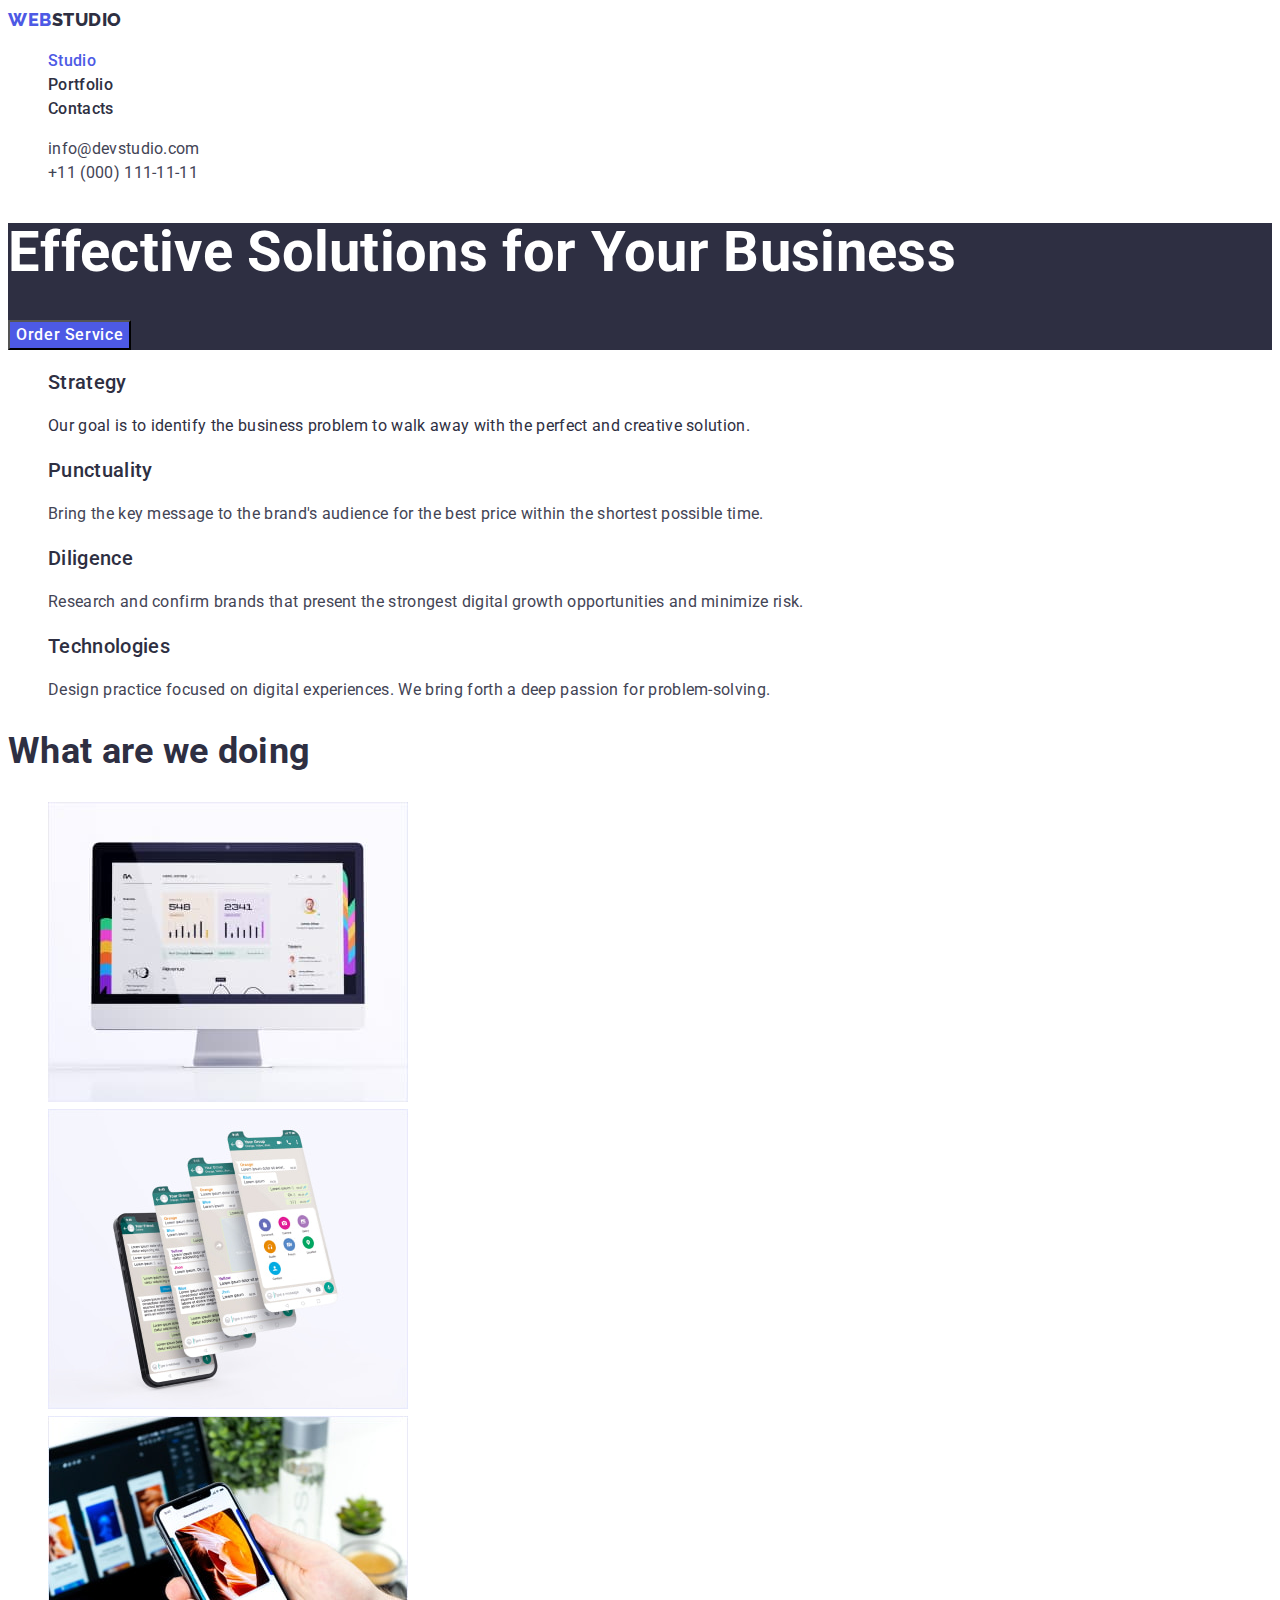
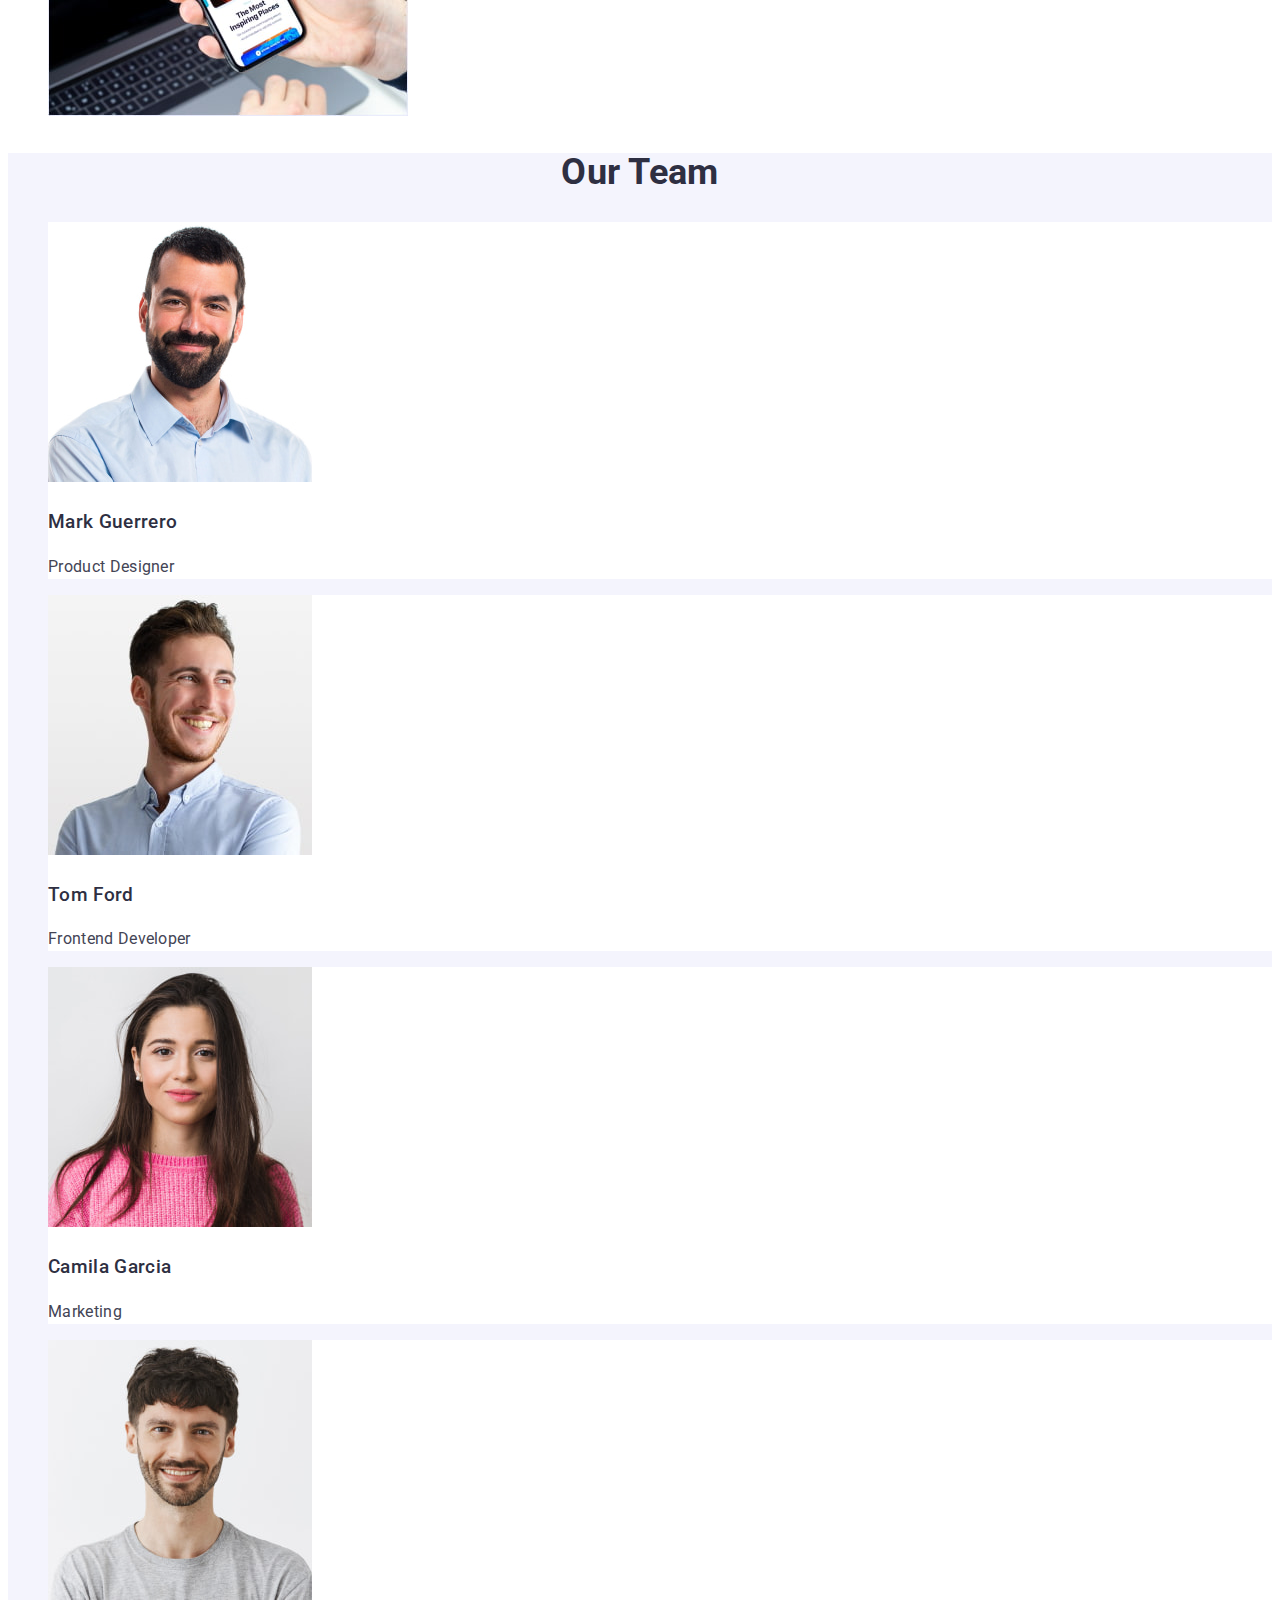
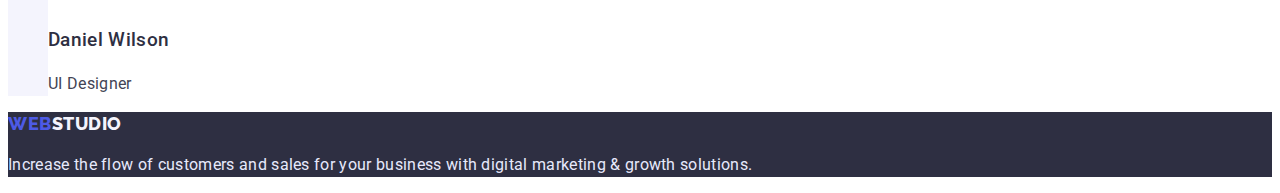
==== index.html @ 9ce81881 "add" ====
<!DOCTYPE html>
<html lang="en">
<head>
    <meta charset="UTF-8">
    <meta http-equiv="X-UA-Compatible" content="IE=edge">
    <meta name="viewport" content="width=device-width, initial-scale=1.0">
    <title>WebStudio</title>

    <link rel="preconnect" href="https://fonts.googleapis.com">
    <link rel="preconnect" href="https://fonts.gstatic.com" crossorigin>
    <link href="https://fonts.googleapis.com/css2?family=Raleway:wght@800&family=Roboto:wght@400;500;700;900&display=swap" rel="stylesheet">
    
    <!--Styles-->
    <link rel="stylesheet" href="./css/styles.css">

</head>
<body>
    <header>
        <nav>
            <a href="./index.html" class="logo_first">Web<span class="logo_second">Studio</span></a>

            <ul class="site-nav list">
                <li><a href="" class="link current">Studio</a></li>
                <li><a href="./portfolio.html" class="link">Portfolio</a></li>
                <li><a href="" class="link">Contacts</a></li>
            </ul>
        </nav>
        <address>
            <ul class="addres-contact list">
            <li><a href="mailto:info@devstudio.com" class="link current">info@devstudio.com</a></li>
            <li><a href="tel:+110001111111" class="link current">+11 (000) 111-11-11</a></li>
        </ul>        
        </address>
    </header>


    <main>
        <section class="fon-hero-title">
        <h1 class="hero-title">Effective Solutions for Your Business</h1>
        <button class="button-main">Order Service</button>
        </section>

        <section >
              
            <ul>
                <li>
                    <h3 class="section-title">Strategy</h3>
                    <p>Our goal is to identify the business problem to walk away with the perfect and creative solution. </p>
                </li>
                <li>
                    <h3 class="section-title">Punctuality</h3>
                    <p class="section-description">Bring the key message to the brand's audience for the best price within the shortest possible time.</p>
                </li>
                <li>
                    <h3 class="section-title">Diligence</h3>
                    <p class="section-description">Research and confirm brands that present the strongest digital growth opportunities and minimize risk.</p>
                </li>
                <li>
                    <h3 class="section-title">Technologies</h3>
                    <p class="section-description">Design practice focused on digital experiences. We bring forth a deep passion for problem-solving.</p>
                </li>
            </ul>
        </section>

            <section>
                <h2 class="doing">What are we doing</h2>
                    <ul>
                        <li><img src="./images/img_1.jpg" alt="img1" width="360"></li>
                        <li><img src="./images/img_2.jpg" alt="img2" width="360"></li>
                        <li><img src="./images/img_3.jpg" alt="img3" width="360"></li>
                    </ul>
                
            </section>
            
            <section class="teams-fon">
                <h2 class="teams">Our Team</h2>
                <ul>
                    <li class="worker-fon"><img src="./images/team_card_1.jpg" alt="Team Card 1" width="264" height="260">
                        <h3 class="worker">Mark Guerrero</h3>
                        <p class="team-job">Product Designer</p>

                    </li >
                    <li class="worker-fon"><img src="./images/team_card_2.jpg" alt="Team Card 2" width="264" height="260">
                        <h3 class="worker">Tom Ford</h3>
                        <p class="team-job">Frontend Developer</p>
                    </li>
                    <li class="worker-fon">
                        <img src="./images/team_card_3.jpg" alt="Team Card 3" width="264" height="260">
                        <h3 class="worker">Camila Garcia</h3>
                        <p class="team-job">Marketing</p>
                    </li>
                    <li class="worker-fon">
                        <img src="./images/team_card_4.jpg" alt="Team Card 4" width="264" height="260">
                        <h3 class="worker">Daniel Wilson</h3>
                        <p class="team-job">UI Designer</p>
                    </li>
                </ul>
            </section>

            </main>
            
    <footer class="footer">
        <a href="./index.html" class="logo_first">Web<span class="logo_second_footer">Studio</span></a>
        <p class="footer">Increase the flow of customers and sales for your business with digital marketing & growth solutions.</p>
    </footer>   
</body>
</html>
---- css/styles.css ----
:root {
    --text: #434455;
    --dark: #2e2f42;
    --second-text-color: #fff;
    --primary-brand: #4d5ae5;
    --light: #f4f4fd;
    --pressed-state: #404bbf;
    --button-noactive: #f4f4fd;
    --accent: #e7e9fc;
    --success: #31d0aa;
    --subtle-text: #8e8f99;
    --modal-overlay: #2e2f4266;
    --hero-background: #2e2f42b2;

}

body {
    font-family: Roboto, sans-serif;
    color: var(--dark);
    background-color: var(--second-text-color);
    font-size: 16px;
    line-height: 1.5;
    letter-spacing: 0.02em;
    text-decoration: none;
}

ul {
    list-style: none;
}

/*logo*/


.logo_first {
    font-family: Raleway, sans-serif;
    color: var(--primary-brand);
    font-weight: 800;
    font-size: 18px;
    line-height: 1.33;
    text-decoration: none;
    text-transform: uppercase;
    letter-spacing: 0.03em;
}

.logo_second {
    color: var(--dark);
 }

 
.site-nav .link {
    color: var(--dark);
    font-weight: 500;
    text-decoration: none;
    
}
.site-nav .link:hover,
.site-nav .link:focus {
    color: var(--pressed-state);
    
}

.site-nav .link.current {
    color: var(--primary-brand);
    text-decoration: none;
}

.addres-contact .link  {
    color: var(--text);
    text-decoration: none;
    font-style: normal;
}

.addres-contact .link:hover,
.addres-contact .link:focus {
    color: var(--pressed-state);
}

.fon-hero-title {
    background-color: var(--dark);
}

.hero-title {
    color: var(--second-text-color);
    font-weight: 700;
    font-size: 56px;
    line-height: 1.07;
}

.button-main {
    font-family: Roboto, sans-serif;
    background-color: var(--primary-brand);
    color: var(--second-text-color);
    font-weight: 500;
    font-size: 16px;
    line-height: 1.5; 
    text-align: center;
    cursor: pointer;
    letter-spacing: 0.04em;
}

.button-main:hover,
.button-main:focus {
    color: var(--second-text-color);
    background-color: var(--pressed-state);
}

.section-title {
    color: var(--dark);
    font-weight: 500;
    font-size: 20px;
    line-height: 1.2;
    }

.section-description {
    color: #434455;
    }


.doing {
    color: var(--dark);
    font-weight: 700;
    font-size: 36px;
    line-height: 1.11;
    }

 .teams-fon {
    background-color: var(--light);
 } 

.teams {
    color: var(--dark);
    font-weight: 700;
    font-size: 36px;
    line-height: 1.11;
    text-align: center;
    }

.worker-fon {
    font-size: 16px;
    line-height: 1.5;
    background-color: #fff;
}

.worker {
    color: var(--dark);
    font-weight: 500;

}
.team-job {
    color: var(--text);
}

.button-nav-port {
    font-family: Roboto, sans-serif;
    font-weight: 500;
    border-color: var(--accent);
    background-color: var(--button-noactive);
    color: var(--primary-brand);
    font-size: 16px;
    line-height: 1.5;
    cursor: pointer;
    letter-spacing: 0.04em;
}

.button-nav-port:hover,
.button-nav-port:focus  {
    color: var(--second-text-color);
    background-color: var(--pressed-state);
}

.fon-photo {
    background-color: var(--second-text-color);
    border-color: var(--accent);
}

.description {
    color: var(--text);
}

.footer {
    color: var(--accent);
    background-color: var(--dark);

} 
.logo_second_footer {
    font-weight: 800;
    color: var(--button-noactive);
}
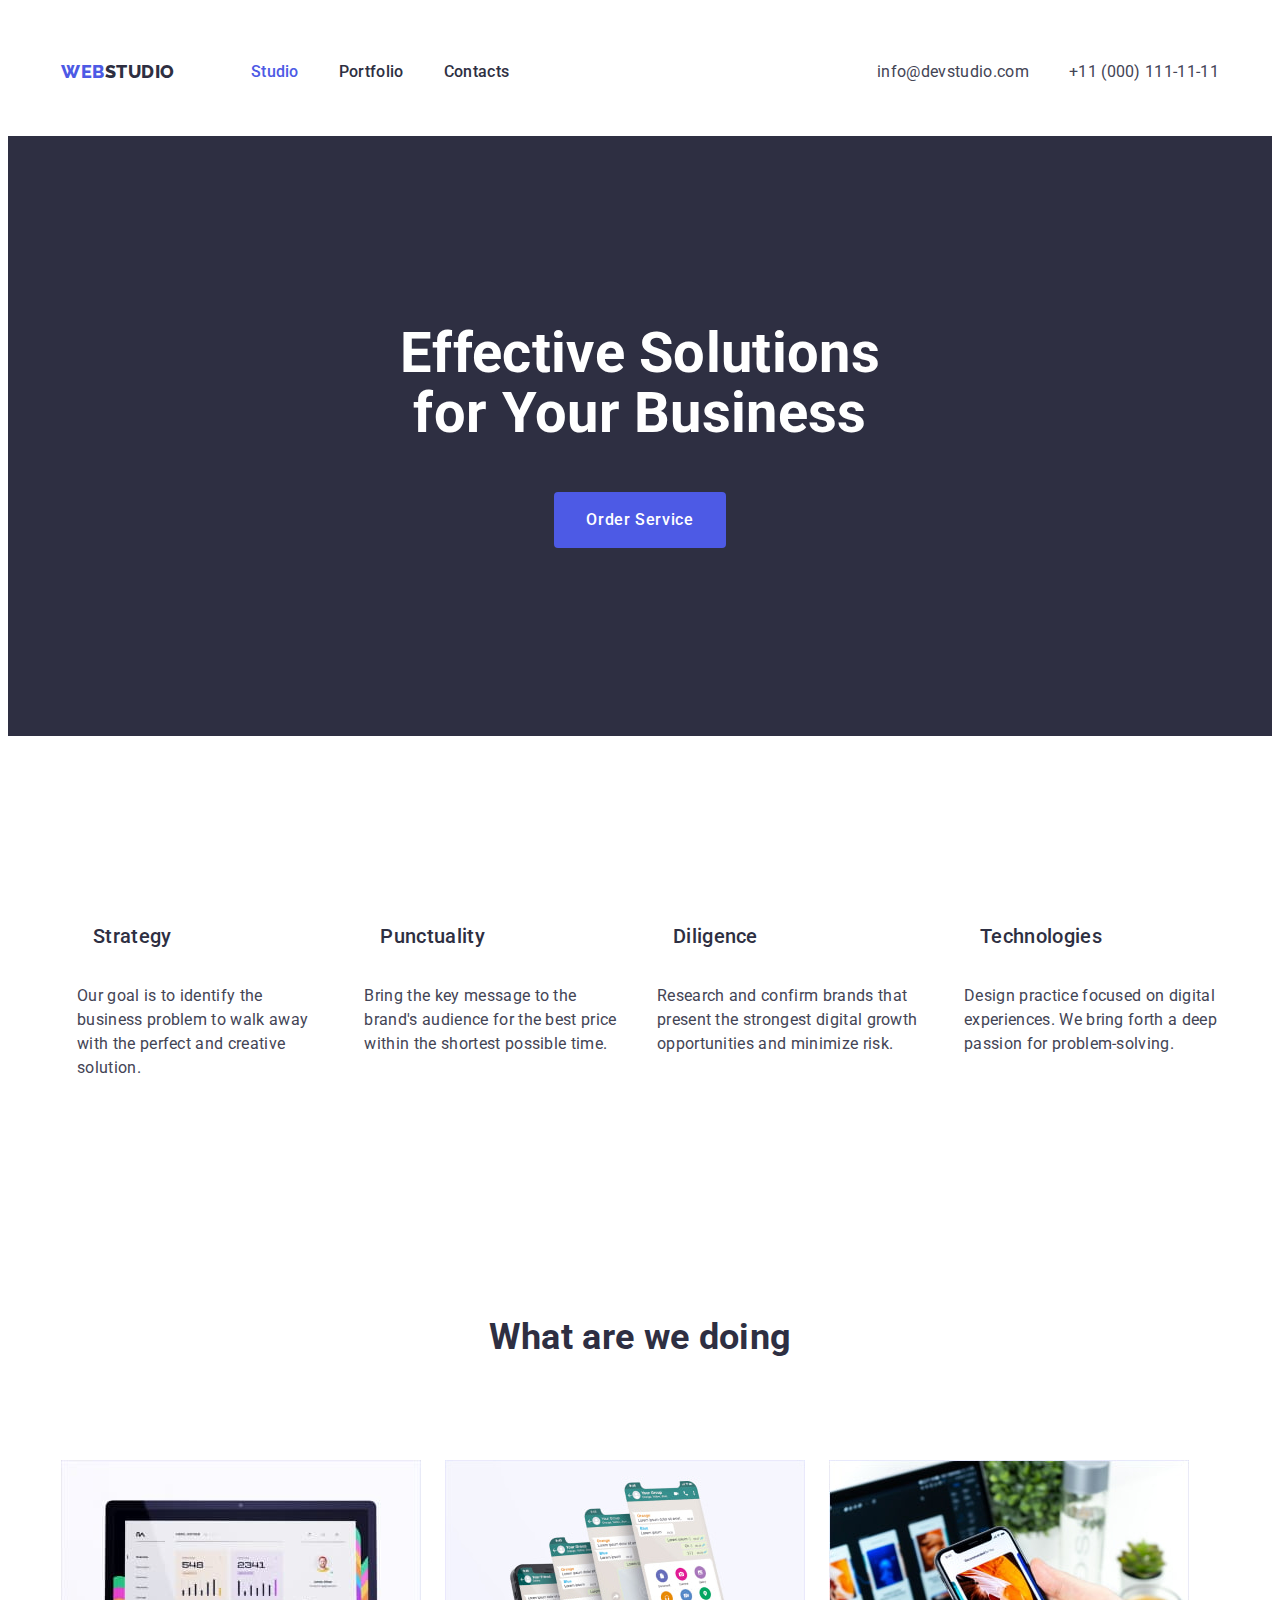
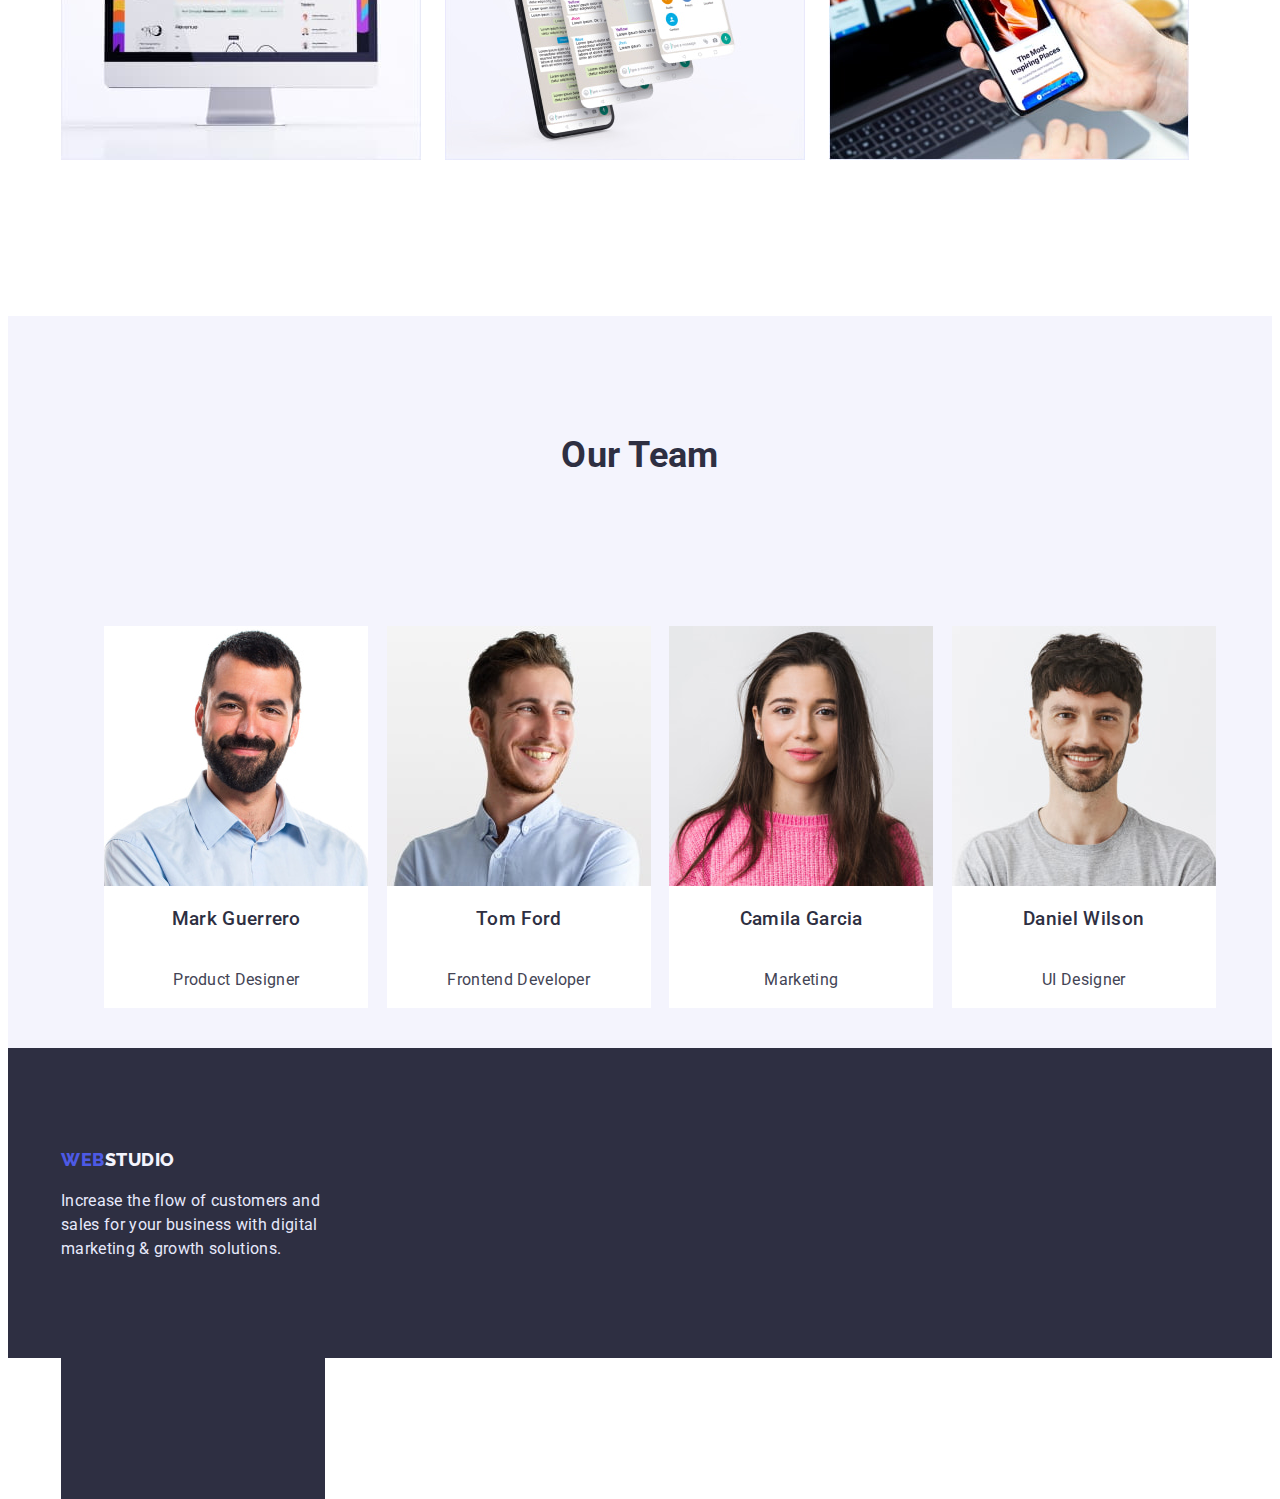
==== commit 42a77d3d: "add" ====
--- a/index.html
+++ b/index.html
@@ -9,6 +9,8 @@
     <link rel="preconnect" href="https://fonts.googleapis.com">
     <link rel="preconnect" href="https://fonts.gstatic.com" crossorigin>
     <link href="https://fonts.googleapis.com/css2?family=Raleway:wght@800&family=Roboto:wght@400;500;700;900&display=swap" rel="stylesheet">
+
+    <link rel="stylesheet" href="https://cdnjs.cloudflare.com/ajax/libs/modern-normalize/1.1.0/modern-normalize.min.css" integrity="sha512-wpPYUAdjBVSE4KJnH1VR1HeZfpl1ub8YT/NKx4PuQ5NmX2tKuGu6U/JRp5y+Y8XG2tV+wKQpNHVUX03MfMFn9Q==" crossorigin="anonymous" referrerpolicy="no-referrer"/>
     
     <!--Styles-->
     <link rel="stylesheet" href="./css/styles.css">
@@ -16,92 +18,139 @@
 </head>
 <body>
     <header>
-        <nav>
-            <a href="./index.html" class="logo_first">Web<span class="logo_second">Studio</span></a>
+        <div class="container">
+            <div class="header-container">
+                <nav class="header-nav">
+                    <a href="./index.html" class="logo_first">Web<span class="logo_second">Studio</span></a>
+        
+                    <ul class="site-nav list">
+                        <li><a href="" class="link current">Studio</a></li>
+                        <li><a href="./portfolio.html" class="link">Portfolio</a></li>
+                        <li><a href="" class="link">Contacts</a></li>
+                    </ul>
 
-            <ul class="site-nav list">
-                <li><a href="" class="link current">Studio</a></li>
-                <li><a href="./portfolio.html" class="link">Portfolio</a></li>
-                <li><a href="" class="link">Contacts</a></li>
-            </ul>
-        </nav>
-        <address>
-            <ul class="addres-contact list">
-            <li><a href="mailto:info@devstudio.com" class="link current">info@devstudio.com</a></li>
-            <li><a href="tel:+110001111111" class="link current">+11 (000) 111-11-11</a></li>
-        </ul>        
-        </address>
+                </nav>
+                <address class="address-nav">
+                    <ul class="addres-contact list">
+                    <li><a href="mailto:info@devstudio.com" class="link current">info@devstudio.com</a></li>
+                    <li><a href="tel:+110001111111" class="link current">+11 (000) 111-11-11</a></li>
+                </ul>        
+                </address>
+            </div>
+      
+        </div>
     </header>
 
 
     <main>
         <section class="fon-hero-title">
+            <div class="container">
         <h1 class="hero-title">Effective Solutions for Your Business</h1>
         <button class="button-main">Order Service</button>
         </section>
+    </div>
 
         <section >
-              
-            <ul>
-                <li>
+            <div class="container"> 
+            <ul class="title-description">
+                <li class="class-description">
+                    <div class="description">
                     <h3 class="section-title">Strategy</h3>
-                    <p>Our goal is to identify the business problem to walk away with the perfect and creative solution. </p>
+                    <p class="section-description">Our goal is to identify the business problem to walk away with the perfect and creative solution. </p>
+                    </div>
                 </li>
-                <li>
+                <li  class="class-description">
+                    <div class="description">
                     <h3 class="section-title">Punctuality</h3>
                     <p class="section-description">Bring the key message to the brand's audience for the best price within the shortest possible time.</p>
+                    </div>
                 </li>
-                <li>
+                <li  class="class-description">
+                    <div class="description">
                     <h3 class="section-title">Diligence</h3>
                     <p class="section-description">Research and confirm brands that present the strongest digital growth opportunities and minimize risk.</p>
+                    </div>
                 </li>
-                <li>
+                <li  class="class-description">
+                    <div class="description">
                     <h3 class="section-title">Technologies</h3>
                     <p class="section-description">Design practice focused on digital experiences. We bring forth a deep passion for problem-solving.</p>
+                </div>
                 </li>
             </ul>
+        </div> 
         </section>
 
             <section>
+                <div class="container">
                 <h2 class="doing">What are we doing</h2>
-                    <ul>
-                        <li><img src="./images/img_1.jpg" alt="img1" width="360"></li>
-                        <li><img src="./images/img_2.jpg" alt="img2" width="360"></li>
-                        <li><img src="./images/img_3.jpg" alt="img3" width="360"></li>
+                    <ul class="doing-section">
+                        <li class="doing-colm"><img src="./images/img_1.jpg" alt="img1" width="360"></li>
+                        <li class="doing-colm"><img src="./images/img_2.jpg" alt="img2" width="360"></li>
+                        <li class="doing-colm"><img src="./images/img_3.jpg" alt="img3" width="360"></li>
                     </ul>
-                
+                </div> 
+        
             </section>
             
+            
             <section class="teams-fon">
+                <div class="container">
+
                 <h2 class="teams">Our Team</h2>
-                <ul>
-                    <li class="worker-fon"><img src="./images/team_card_1.jpg" alt="Team Card 1" width="264" height="260">
+                <ul class="team-class">
+                    
+                    <li class="worker-fon">
+                        <div class="worker-team">
+                        <img src="./images/team_card_1.jpg" alt="Team Card 1" width="264" height="260">
+                       
                         <h3 class="worker">Mark Guerrero</h3>
                         <p class="team-job">Product Designer</p>
-
+                    </div>
                     </li >
-                    <li class="worker-fon"><img src="./images/team_card_2.jpg" alt="Team Card 2" width="264" height="260">
+               
+                   
+                    <li class="worker-fon">
+                        <div class="worker-team">
+                        <img src="./images/team_card_2.jpg" alt="Team Card 2" width="264" height="260">
+                      
                         <h3 class="worker">Tom Ford</h3>
                         <p class="team-job">Frontend Developer</p>
+                    </div>
                     </li>
+                
+                  
                     <li class="worker-fon">
+                        <div class="worker-team">
                         <img src="./images/team_card_3.jpg" alt="Team Card 3" width="264" height="260">
                         <h3 class="worker">Camila Garcia</h3>
                         <p class="team-job">Marketing</p>
+                    </div>
                     </li>
+                
+                  
                     <li class="worker-fon">
+                        <div class="worker-team">
                         <img src="./images/team_card_4.jpg" alt="Team Card 4" width="264" height="260">
                         <h3 class="worker">Daniel Wilson</h3>
                         <p class="team-job">UI Designer</p>
-                    </li>
+                    </div>
+                   </li>
+                </div>
                 </ul>
             </section>
+        </div>
 
             </main>
             
     <footer class="footer">
+        <div class="container">
+            <div class="footer-end">
         <a href="./index.html" class="logo_first">Web<span class="logo_second_footer">Studio</span></a>
         <p class="footer">Increase the flow of customers and sales for your business with digital marketing & growth solutions.</p>
-    </footer>   
+    </div>
+    </footer>  
+    </div>
+    </div> 
 </body>
 </html>
--- a/css/styles.css
+++ b/css/styles.css
@@ -22,14 +22,50 @@
     line-height: 1.5;
     letter-spacing: 0.02em;
     text-decoration: none;
+
+}
+
+.container {
+
+    width: 1158px;
+    padding-right: 12px;
+    padding-left: 12px;
+    margin-right: auto;
+    margin-left: auto;
+
+    
 }
 
 ul {
     list-style: none;
 }
 
+/*p, h1, h2, h3, h4, h5 {
+    margin-top: 0;
+}*/
+
 /*logo*/
 
+.header-container {
+
+    display: flex;
+    align-items: center;
+    gap: 40px;
+
+}
+
+.header-nav {
+    display: flex;
+    align-items: center;
+    flex-grow: 1;
+    gap: 76px;
+
+}
+
+.address-nav {
+    display: flex;
+    align-items: center; 
+}
 
 .logo_first {
     font-family: Raleway, sans-serif;
@@ -46,13 +82,18 @@
     color: var(--dark);
  }
 
- 
+.site-nav {
+    display: flex;
+    gap: 40px;
+    padding: 36px 0;
+} 
+
 .site-nav .link {
     color: var(--dark);
     font-weight: 500;
     text-decoration: none;
-    
-}
+}
+
 .site-nav .link:hover,
 .site-nav .link:focus {
     color: var(--pressed-state);
@@ -64,6 +105,11 @@
     text-decoration: none;
 }
 
+.addres-contact {
+    display: flex;
+    gap: 40px;
+}
+
 .addres-contact .link  {
     color: var(--text);
     text-decoration: none;
@@ -77,6 +123,9 @@
 
 .fon-hero-title {
     background-color: var(--dark);
+    padding-top: 188px;
+    padding-bottom: 188px;
+    text-align: center;
 }
 
 .hero-title {
@@ -84,6 +133,12 @@
     font-weight: 700;
     font-size: 56px;
     line-height: 1.07;
+    max-width: 496px;
+
+    /*margin-bottom: 48px;*/
+    margin: 0 auto 48px;
+    text-align: center;
+
 }
 
 .button-main {
@@ -93,9 +148,15 @@
     font-weight: 500;
     font-size: 16px;
     line-height: 1.5; 
+    border-radius: 4px;
+    border: 0px;
+    padding: 16px 32px;
+    margin-left: auto;
+    nav-right: aut;
     text-align: center;
     cursor: pointer;
     letter-spacing: 0.04em;
+
 }
 
 .button-main:hover,
@@ -109,11 +170,40 @@
     font-weight: 500;
     font-size: 20px;
     line-height: 1.2;
-    }
+    text-align: left;
+    padding-top: 32px;
+    padding-left: 16px;
+    padding-bottom: 8px;
+
+    }
+
+.title-description {
+    display: flex;
+    
+    /*align-items: center;*/
+    gap: 24px;
+    padding: 120px 0 120px 0;}
+
+/*.title-description:nth-child(4n) {
+margin-right: 0;
+}
+
+.title-description:nth-child(-n+4n) {
+    margin-bottom: 0;
+}*/
+    
+    
+    
 
 .section-description {
     color: #434455;
-    }
+    flex-wrap: wrap;
+    margin: 0 auto 48px;
+    padding: 8px 0;
+    }
+
+/*.section-description:ntn-child(3n) {
+    margin-botton: 0}*/
 
 
 .doing {
@@ -121,33 +211,86 @@
     font-weight: 700;
     font-size: 36px;
     line-height: 1.11;
-    }
-
+    text-align: center;
+    flex-wrap: wrap;
+    gap: 24px;
+
+    }
+
+    .doing-section {
+        flex-basis: calc((100% - 48px) / 3);   
+        display: flex; 
+        gap: 24px;
+        padding: 72px 0 120px 0;
+    }
  .teams-fon {
     background-color: var(--light);
+    height: 732px;
+    padding-left: 12px;
+    padding-right: 12px;
+    margin-left: auto;
+    nav-right: auto
+    
+    
  } 
 
+ 
 .teams {
     color: var(--dark);
     font-weight: 700;
     font-size: 36px;
     line-height: 1.11;
-    text-align: center;
+    padding: 120px ;
+    text-align: center;
+    }
+
+    .team-class {
+        display: flex;
+        gap: 12px;
+       flex-wrap: wrap;
+       margin-left: auto;
+       margin-right: auto;
+    
     }
 
 .worker-fon {
     font-size: 16px;
     line-height: 1.5;
     background-color: #fff;
-}
+    margin: 0 auto;
+    
+    
+}
+
+.worker-team {
+    display: flex;
+    justify-content: center;
+    flex-direction: column;
+    align-items: center;
+    }
 
 .worker {
     color: var(--dark);
     font-weight: 500;
+    /*ustify-content: center;*/
 
 }
 .team-job {
     color: var(--text);
+}
+
+.fon-section {
+    display: flex;
+
+}
+
+.button-port {
+    display: flex;
+    gap: 24px;
+    padding: 96px 0 96px 0;
+    text-align: center;  
+    flex-wrap: wrap;
+    justify-content: center
 }
 
 .button-nav-port {
@@ -168,20 +311,57 @@
     background-color: var(--pressed-state);
 }
 
+.photo {
+    display: flex;
+    flex-wrap: wrap;
+    padding-top: 66px;
+    padding-bottom: 120px;
+
+
+}
+
+.fon-photo:nth-child(3) {
+    margin-right: 0;
+}
+
 .fon-photo {
     background-color: var(--second-text-color);
     border-color: var(--accent);
+    max-width: 360px;
+    gap: 48px;
+    flex-basis: calc((100%-48px) / 3);
+
+
+}
+
+.block-photo {
+
+
+}
+
+.fon-photo {
+ 
 }
 
 .description {
     color: var(--text);
+    padding-left: 16px;
+    padding-bottom: 32px;
 }
 
 .footer {
     color: var(--accent);
     background-color: var(--dark);
+    height: 310px;
+
 
 } 
+
+.footer-end {
+    width: 264px;
+    height: 72px;
+    padding-top: 100px;
+}
 .logo_second_footer {
     font-weight: 800;
     color: var(--button-noactive);
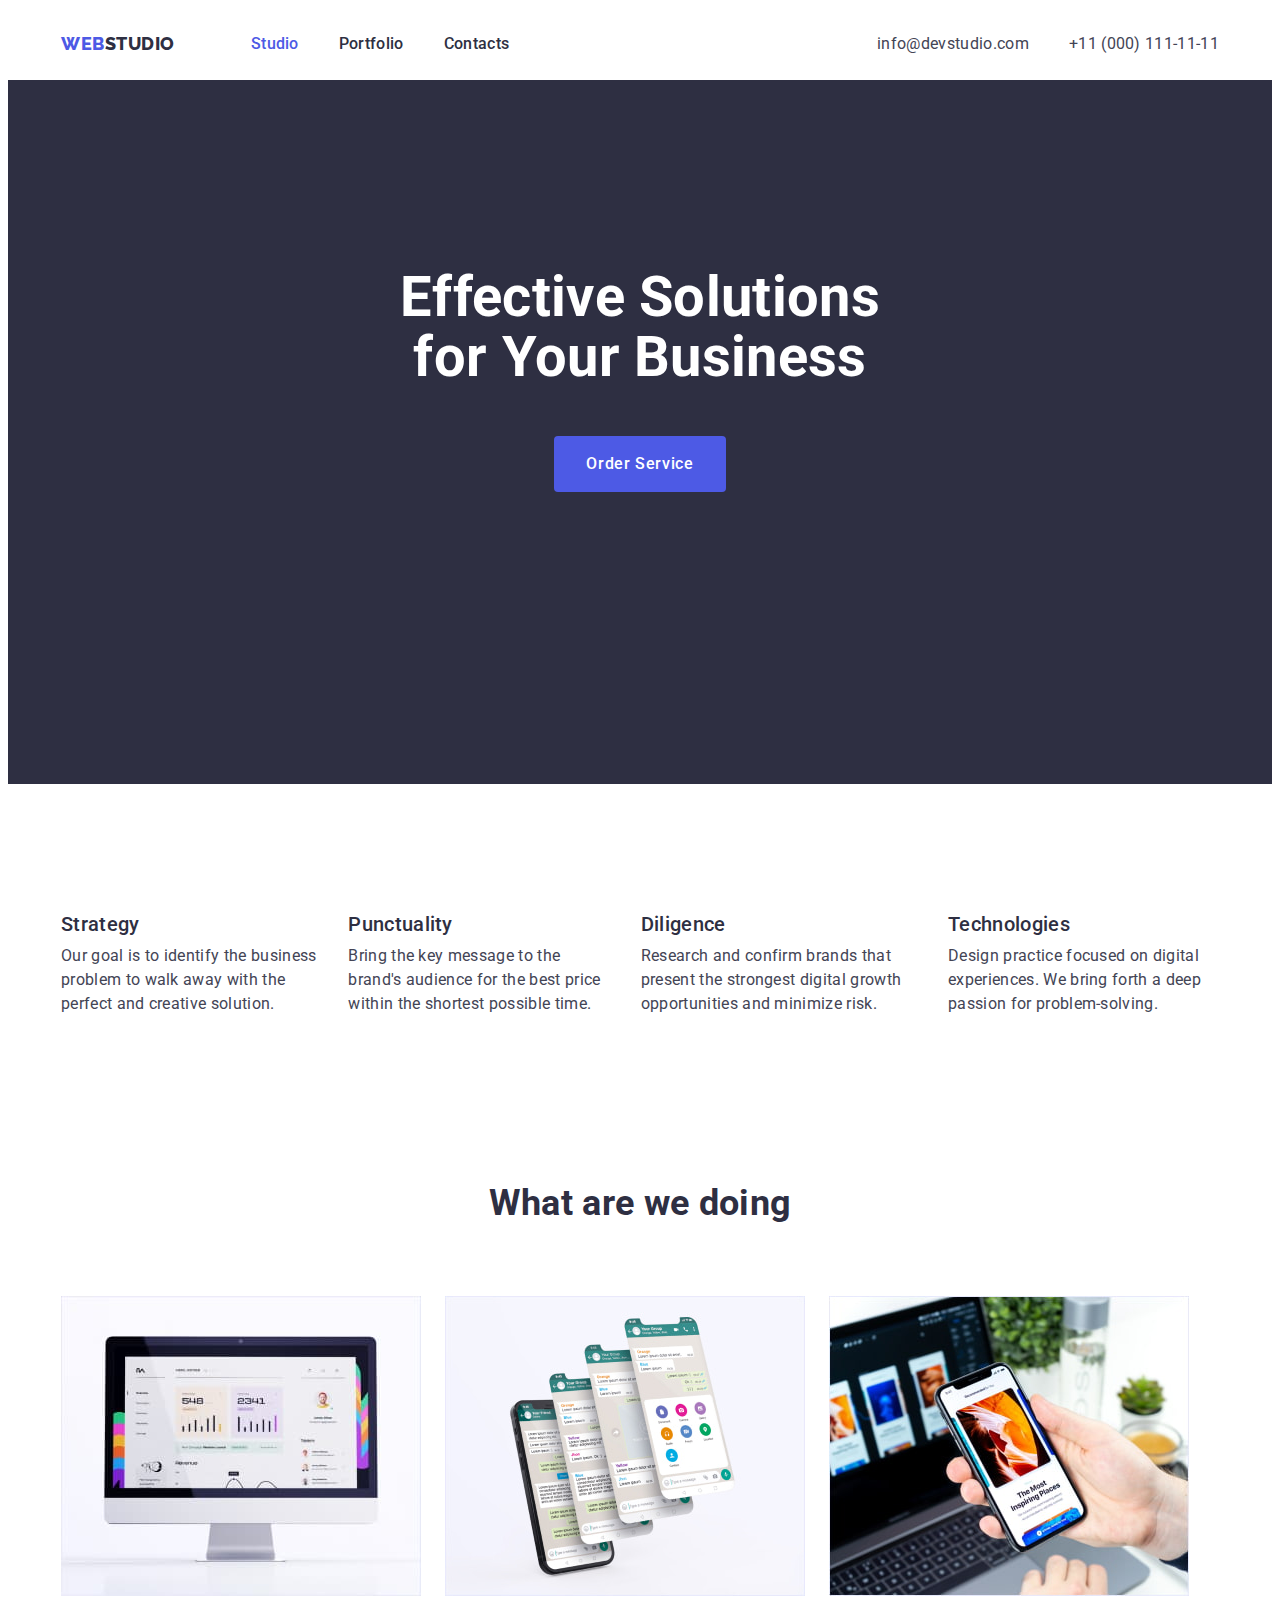
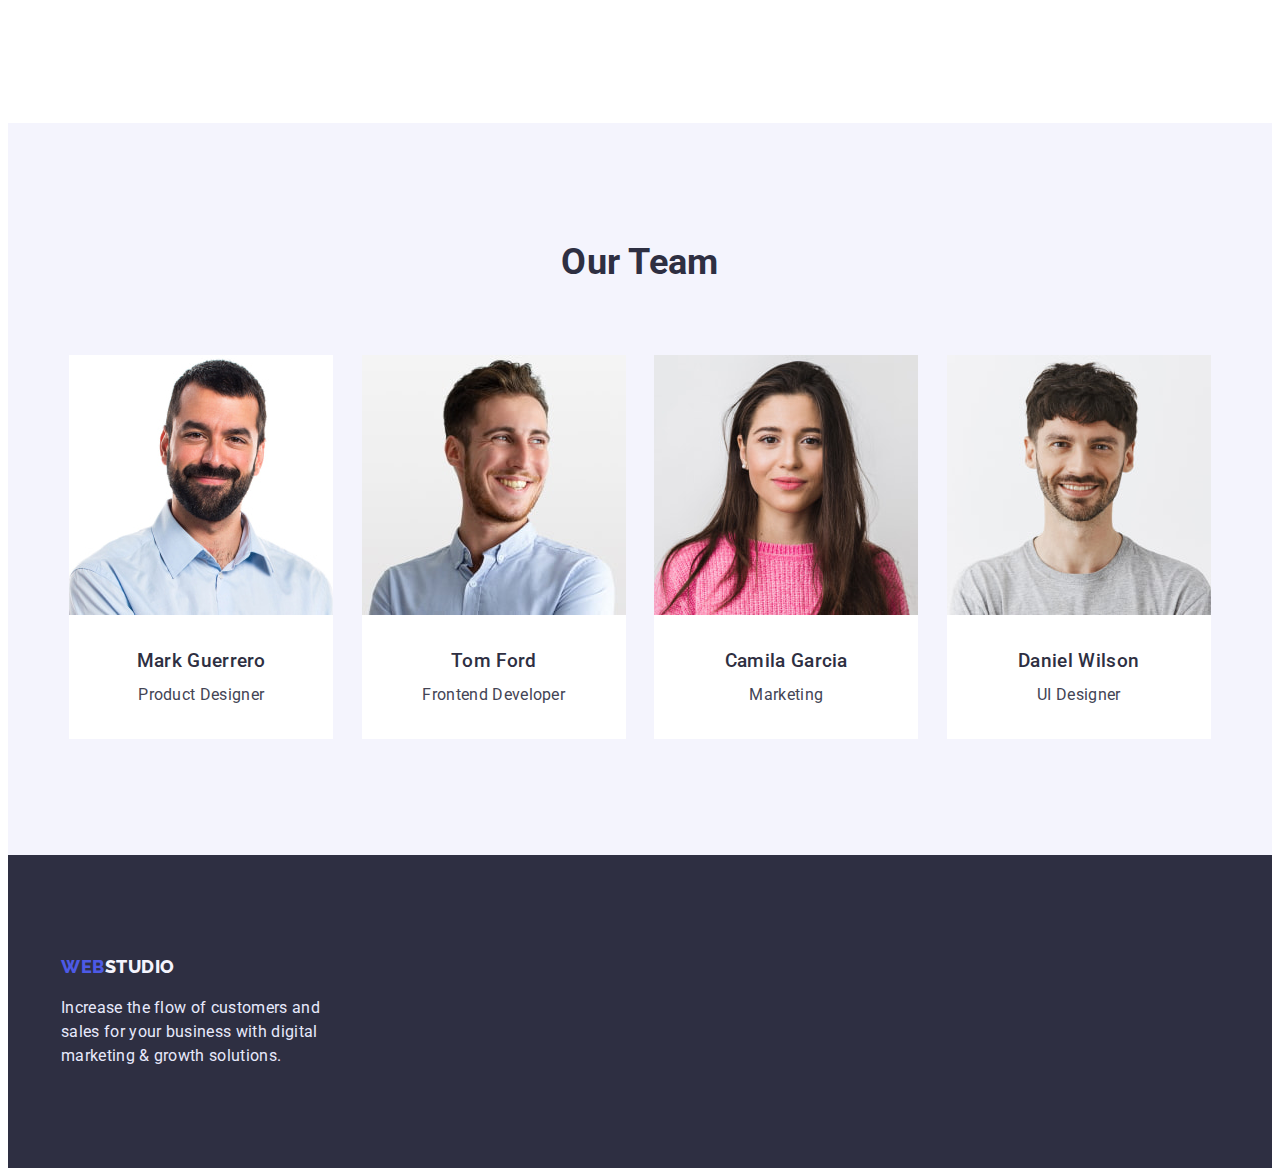
==== commit 48793d71: "correct hw3" ====
--- a/index.html
+++ b/index.html
@@ -44,13 +44,13 @@
 
     <main>
         <section class="fon-hero-title">
-            <div class="container">
+        <div class="container">
         <h1 class="hero-title">Effective Solutions for Your Business</h1>
         <button class="button-main">Order Service</button>
         </section>
     </div>
 
-        <section >
+        <section class="block-description">
             <div class="container"> 
             <ul class="title-description">
                 <li class="class-description">
@@ -81,7 +81,7 @@
         </div> 
         </section>
 
-            <section>
+            <section class="block-doing">
                 <div class="container">
                 <h2 class="doing">What are we doing</h2>
                     <ul class="doing-section">
@@ -136,10 +136,11 @@
                         <p class="team-job">UI Designer</p>
                     </div>
                    </li>
-                </div>
+               
                 </ul>
+            </div>
             </section>
-        </div>
+        
 
             </main>
             
@@ -147,7 +148,9 @@
         <div class="container">
             <div class="footer-end">
         <a href="./index.html" class="logo_first">Web<span class="logo_second_footer">Studio</span></a>
-        <p class="footer">Increase the flow of customers and sales for your business with digital marketing & growth solutions.</p>
+    </div>
+    <div class="footer-text">
+        <p>Increase the flow of customers and sales for your business with digital marketing & growth solutions.</p>
     </div>
     </footer>  
     </div>
--- a/css/styles.css
+++ b/css/styles.css
@@ -40,9 +40,10 @@
     list-style: none;
 }
 
-/*p, h1, h2, h3, h4, h5 {
-    margin-top: 0;
-}*/
+p, h1, h2, h3, h4, h5, ul {
+    padding: 0;
+    margin: 0;
+}
 
 /*logo*/
 
@@ -59,12 +60,15 @@
     align-items: center;
     flex-grow: 1;
     gap: 76px;
+    padding: 24px 0;
+    
 
 }
 
 .address-nav {
     display: flex;
     align-items: center; 
+    
 }
 
 .logo_first {
@@ -85,13 +89,15 @@
 .site-nav {
     display: flex;
     gap: 40px;
-    padding: 36px 0;
+
+
 } 
 
 .site-nav .link {
     color: var(--dark);
     font-weight: 500;
     text-decoration: none;
+
 }
 
 .site-nav .link:hover,
@@ -114,6 +120,7 @@
     color: var(--text);
     text-decoration: none;
     font-style: normal;
+    padding: 24px 0;
 }
 
 .addres-contact .link:hover,
@@ -124,7 +131,7 @@
 .fon-hero-title {
     background-color: var(--dark);
     padding-top: 188px;
-    padding-bottom: 188px;
+    padding-bottom: 292px;
     text-align: center;
 }
 
@@ -133,11 +140,9 @@
     font-weight: 700;
     font-size: 56px;
     line-height: 1.07;
-    max-width: 496px;
-
-    /*margin-bottom: 48px;*/
+    max-width: 494px;
     margin: 0 auto 48px;
-    text-align: center;
+
 
 }
 
@@ -165,32 +170,23 @@
     background-color: var(--pressed-state);
 }
 
+.block-description {
+    padding-top: 120px;
+    padding-bottom: 120px;
+}
 .section-title {
     color: var(--dark);
     font-weight: 500;
     font-size: 20px;
     line-height: 1.2;
     text-align: left;
-    padding-top: 32px;
-    padding-left: 16px;
     padding-bottom: 8px;
-
-    }
+}
 
 .title-description {
     display: flex;
-    
-    /*align-items: center;*/
     gap: 24px;
-    padding: 120px 0 120px 0;}
-
-/*.title-description:nth-child(4n) {
-margin-right: 0;
-}
-
-.title-description:nth-child(-n+4n) {
-    margin-bottom: 0;
-}*/
+}
     
     
     
@@ -199,12 +195,15 @@
     color: #434455;
     flex-wrap: wrap;
     margin: 0 auto 48px;
-    padding: 8px 0;
+    /*padding: 8px 0*/;
     }
 
 /*.section-description:ntn-child(3n) {
     margin-botton: 0}*/
 
+    .block-doing {
+    padding-bottom: 120px;
+    }
 
 .doing {
     color: var(--dark);
@@ -221,15 +220,13 @@
         flex-basis: calc((100% - 48px) / 3);   
         display: flex; 
         gap: 24px;
-        padding: 72px 0 120px 0;
+        padding-top: 72px;
+        
     }
  .teams-fon {
     background-color: var(--light);
-    height: 732px;
-    padding-left: 12px;
-    padding-right: 12px;
-    margin-left: auto;
-    nav-right: auto
+    padding-bottom: 116px;
+ 
     
     
  } 
@@ -240,16 +237,17 @@
     font-weight: 700;
     font-size: 36px;
     line-height: 1.11;
-    padding: 120px ;
+    /*padding: 120px;*/
     text-align: center;
+    padding-bottom: 72px;
+    padding-top: 120px;
     }
 
     .team-class {
         display: flex;
         gap: 12px;
        flex-wrap: wrap;
-       margin-left: auto;
-       margin-right: auto;
+
     
     }
 
@@ -258,6 +256,7 @@
     line-height: 1.5;
     background-color: #fff;
     margin: 0 auto;
+
     
     
 }
@@ -272,25 +271,31 @@
 .worker {
     color: var(--dark);
     font-weight: 500;
-    /*ustify-content: center;*/
+    padding-top: 32px;
+    padding-bottom: 8px;
 
 }
 .team-job {
     color: var(--text);
+    padding-bottom: 32px;
 }
 
 .fon-section {
     display: flex;
-
+}
+.button-section {
+    padding-top: 83px;
+    padding-bottom: 60px;
 }
 
 .button-port {
     display: flex;
     gap: 24px;
-    padding: 96px 0 96px 0;
+    /*padding: 96px 0 96px 0;*/
     text-align: center;  
     flex-wrap: wrap;
-    justify-content: center
+    justify-content: center;
+
 }
 
 .button-nav-port {
@@ -314,60 +319,78 @@
 .photo {
     display: flex;
     flex-wrap: wrap;
-    padding-top: 66px;
+    gap: 24px;
+    
     padding-bottom: 120px;
-
-
 }
 
 .fon-photo:nth-child(3) {
     margin-right: 0;
 }
+
 
 .fon-photo {
     background-color: var(--second-text-color);
     border-color: var(--accent);
     max-width: 360px;
-    gap: 48px;
-    flex-basis: calc((100%-48px) / 3);
-
-
-}
+    flex-basis: calc((100% - 48px) / 3);
+}
+
 
 .block-photo {
-
-
 }
 
 .fon-photo {
- 
-}
+}
+.title-section {
+padding-top: 32px;
+padding-bottom: 32px;
+padding-left: 8px;
+}
+
+.section-title-photo {
+    color: var(--dark);
+    font-weight: 500;
+    font-size: 20px;
+    line-height: 1.2;
+    text-align: left;
+    padding-bottom: 8px;
+}
+
 
 .description {
     color: var(--text);
-    padding-left: 16px;
-    padding-bottom: 32px;
+    padding-top: 8px;
+
 }
 
 .footer {
     color: var(--accent);
     background-color: var(--dark);
-    height: 310px;
+    padding-top: 100px;
+    padding-bottom: 100px;
+    
+
 
 
 } 
 
 .footer-end {
     width: 264px;
-    height: 72px;
-    padding-top: 100px;
+    padding-bottom: 16px;
+    
+
 }
 .logo_second_footer {
     font-weight: 800;
     color: var(--button-noactive);
 }
 
-
-
-
-
+.footer-text {
+    width: 264px;
+}
+
+
+
+
+
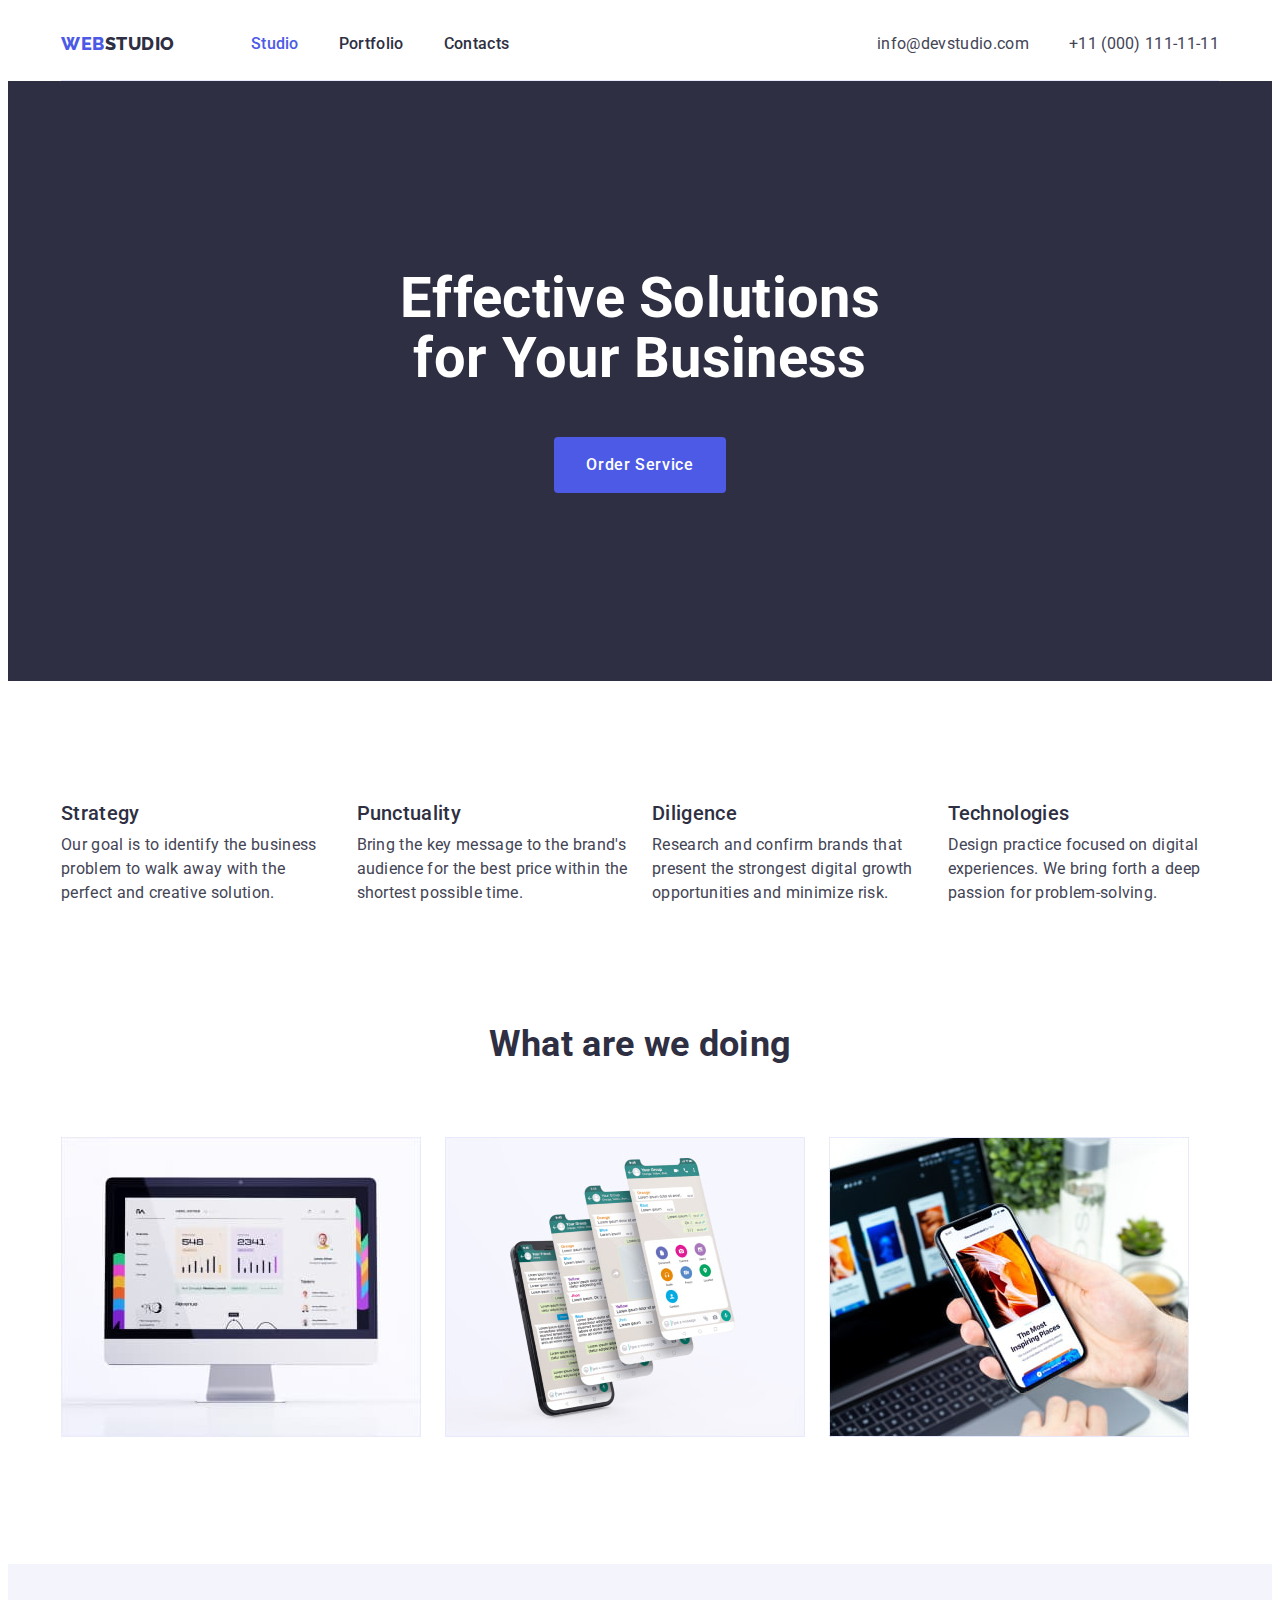
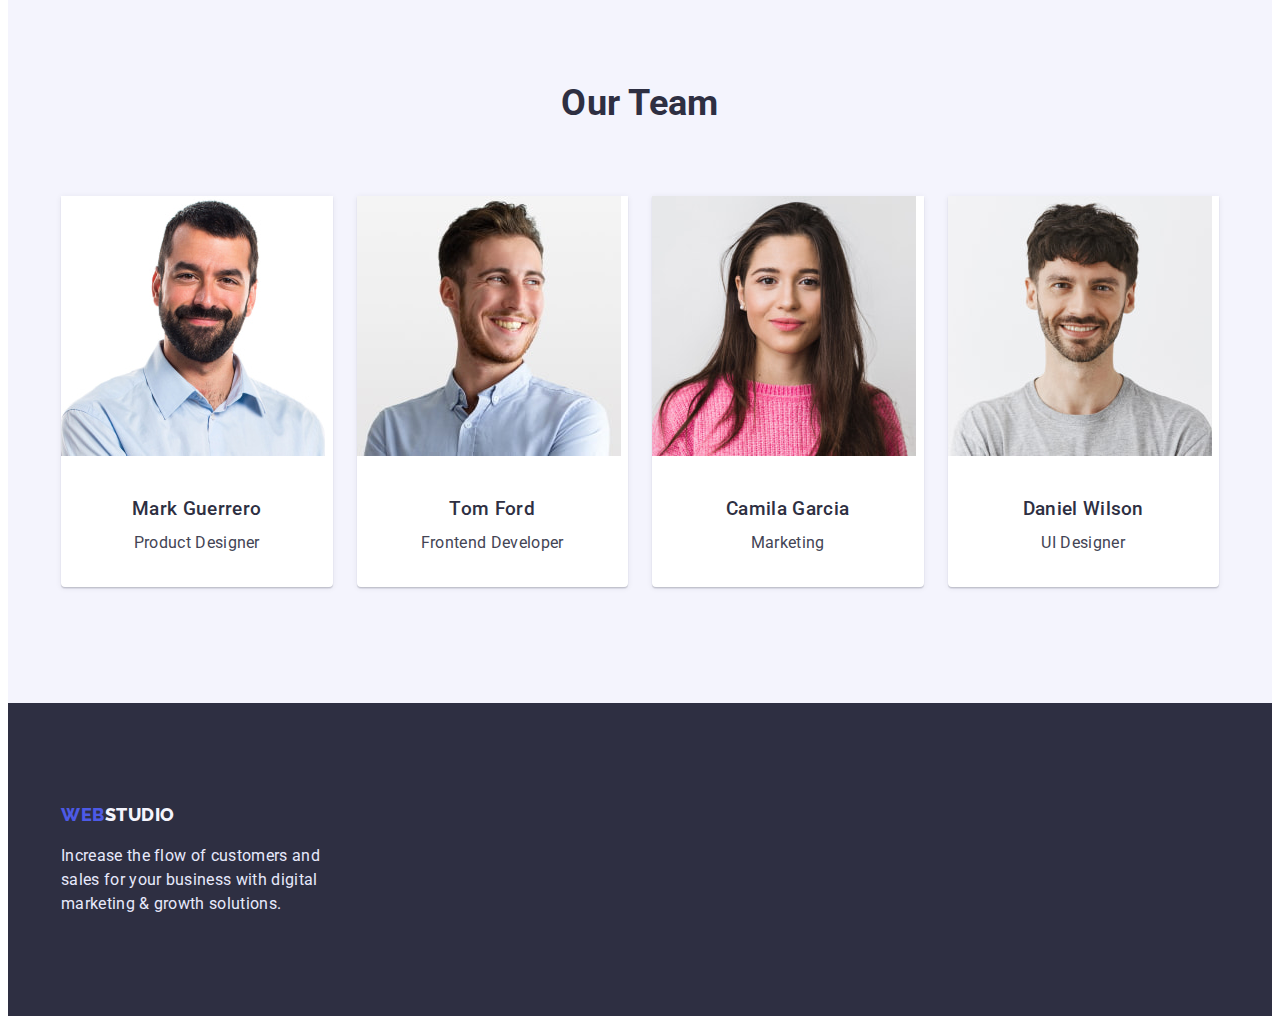
==== commit 8073a5ff: "correct file" ====
--- a/index.html
+++ b/index.html
@@ -101,41 +101,39 @@
                 <ul class="team-class">
                     
                     <li class="worker-fon">
-                        <div class="worker-team">
                         <img src="./images/team_card_1.jpg" alt="Team Card 1" width="264" height="260">
-                       
+                        <div class="worker-section">
                         <h3 class="worker">Mark Guerrero</h3>
                         <p class="team-job">Product Designer</p>
-                    </div>
+                        </div>
                     </li >
                
                    
                     <li class="worker-fon">
-                        <div class="worker-team">
                         <img src="./images/team_card_2.jpg" alt="Team Card 2" width="264" height="260">
-                      
+                        <div class="worker-section">
                         <h3 class="worker">Tom Ford</h3>
                         <p class="team-job">Frontend Developer</p>
-                    </div>
+                        </div>
                     </li>
                 
                   
                     <li class="worker-fon">
-                        <div class="worker-team">
                         <img src="./images/team_card_3.jpg" alt="Team Card 3" width="264" height="260">
+                        <div class="worker-section">
                         <h3 class="worker">Camila Garcia</h3>
                         <p class="team-job">Marketing</p>
-                    </div>
+                        </div>
                     </li>
                 
                   
                     <li class="worker-fon">
-                        <div class="worker-team">
                         <img src="./images/team_card_4.jpg" alt="Team Card 4" width="264" height="260">
+                        <div class="worker-section">
                         <h3 class="worker">Daniel Wilson</h3>
                         <p class="team-job">UI Designer</p>
-                    </div>
-                   </li>
+                        </div>
+                    </li>
                
                 </ul>
             </div>
@@ -146,9 +144,9 @@
             
     <footer class="footer">
         <div class="container">
-            <div class="footer-end">
+            
         <a href="./index.html" class="logo_first">Web<span class="logo_second_footer">Studio</span></a>
-    </div>
+    
     <div class="footer-text">
         <p>Increase the flow of customers and sales for your business with digital marketing & growth solutions.</p>
     </div>
--- a/css/styles.css
+++ b/css/styles.css
@@ -28,8 +28,8 @@
 .container {
 
     width: 1158px;
-    padding-right: 12px;
-    padding-left: 12px;
+    padding-right: 15px;
+    padding-left: 15px;
     margin-right: auto;
     margin-left: auto;
 
@@ -52,6 +52,9 @@
     display: flex;
     align-items: center;
     gap: 40px;
+    border-bottom-width: 1px;
+    border-bottom-style: solid;
+    border-bottom-color: var(--accent);
 
 }
 
@@ -60,9 +63,6 @@
     align-items: center;
     flex-grow: 1;
     gap: 76px;
-    padding: 24px 0;
-    
-
 }
 
 .address-nav {
@@ -97,7 +97,8 @@
     color: var(--dark);
     font-weight: 500;
     text-decoration: none;
-
+    padding: 24px 0;
+    display: block;
 }
 
 .site-nav .link:hover,
@@ -114,6 +115,7 @@
 .addres-contact {
     display: flex;
     gap: 40px;
+    
 }
 
 .addres-contact .link  {
@@ -121,6 +123,7 @@
     text-decoration: none;
     font-style: normal;
     padding: 24px 0;
+    display: block;
 }
 
 .addres-contact .link:hover,
@@ -128,10 +131,11 @@
     color: var(--pressed-state);
 }
 
+
 .fon-hero-title {
     background-color: var(--dark);
     padding-top: 188px;
-    padding-bottom: 292px;
+    padding-bottom: 188px;
     text-align: center;
 }
 
@@ -171,37 +175,38 @@
 }
 
 .block-description {
-    padding-top: 120px;
-    padding-bottom: 120px;
-}
+    margin-top: 120px;
+    margin-bottom: 120px;
+}
+
+.class-description {
+    flex-basis: calc((100% - 72px) / 4);     
+} 
+
+.title-description {
+    display: flex;
+    gap: 24px;
+    flex-wrap: wrap;
+}
+
 .section-title {
     color: var(--dark);
     font-weight: 500;
     font-size: 20px;
     line-height: 1.2;
     text-align: left;
-    padding-bottom: 8px;
-}
-
-.title-description {
-    display: flex;
-    gap: 24px;
-}
-    
-    
-    
+    margin-bottom: 8px;
+}
+
+
+    
+
 
 .section-description {
-    color: #434455;
-    flex-wrap: wrap;
-    margin: 0 auto 48px;
-    /*padding: 8px 0*/;
-    }
-
-/*.section-description:ntn-child(3n) {
-    margin-botton: 0}*/
-
-    .block-doing {
+    color: var(--text);
+}
+
+.block-doing {
     padding-bottom: 120px;
     }
 
@@ -213,23 +218,20 @@
     text-align: center;
     flex-wrap: wrap;
     gap: 24px;
-
-    }
-
-    .doing-section {
-        flex-basis: calc((100% - 48px) / 3);   
-        display: flex; 
-        gap: 24px;
-        padding-top: 72px;
-        
-    }
+     }
+
+.doing-section {
+    flex-basis: calc((100% - 48px) / 3);   
+    display: flex; 
+    gap: 24px;
+    margin-top: 72px;
+}
+
  .teams-fon {
     background-color: var(--light);
     padding-bottom: 116px;
- 
-    
-    
- } 
+    padding-top: 120px;
+} 
 
  
 .teams {
@@ -237,61 +239,55 @@
     font-weight: 700;
     font-size: 36px;
     line-height: 1.11;
-    /*padding: 120px;*/
-    text-align: center;
-    padding-bottom: 72px;
-    padding-top: 120px;
+    text-align: center;
+    margin-bottom: 72px;
     }
 
-    .team-class {
-        display: flex;
-        gap: 12px;
-       flex-wrap: wrap;
-
-    
+.team-class {
+    display: flex;
+    gap: 24px;
+    flex-wrap: wrap;
+    margin: 0;
+    padding: 0;
     }
 
 .worker-fon {
     font-size: 16px;
     line-height: 1.5;
-    background-color: #fff;
-    margin: 0 auto;
-
-    
-    
-}
-
-.worker-team {
-    display: flex;
-    justify-content: center;
-    flex-direction: column;
-    align-items: center;
-    }
+    flex-basis: calc((100% - 72px) / 4); 
+    background: var(--second-text-color);
+    box-shadow: 0px 1px 6px rgba(46, 47, 66, 0.08), 0px 1px 1px rgba(46, 47, 66, 0.16), 0px 2px 1px rgba(46, 47, 66, 0.08);
+    border-radius: 0px 0px 4px 4px;
+    
+}
+
+.worker-section {
+    text-align: center;
+    padding-top: 32px;
+    padding-bottom: 32px;
+}
 
 .worker {
     color: var(--dark);
     font-weight: 500;
-    padding-top: 32px;
-    padding-bottom: 8px;
+    margin-bottom: 8px;
 
 }
 .team-job {
     color: var(--text);
-    padding-bottom: 32px;
-}
-
-.fon-section {
-    display: flex;
-}
-.button-section {
+}
+
+/*.fon-section {
+    display: flex;
+}*/
+/*.button-section {
     padding-top: 83px;
     padding-bottom: 60px;
-}
+}*/
 
 .button-port {
     display: flex;
     gap: 24px;
-    /*padding: 96px 0 96px 0;*/
     text-align: center;  
     flex-wrap: wrap;
     justify-content: center;
@@ -308,6 +304,9 @@
     line-height: 1.5;
     cursor: pointer;
     letter-spacing: 0.04em;
+    padding: 12px 24px;
+    margin-bottom: 60px;
+    margin-top: 83px;
 }
 
 .button-nav-port:hover,
@@ -320,28 +319,27 @@
     display: flex;
     flex-wrap: wrap;
     gap: 24px;
-    
-    padding-bottom: 120px;
-}
-
-.fon-photo:nth-child(3) {
+    margin-bottom: 120px;
+
+}
+
+/*.fon-photo:nth-child(3) {
     margin-right: 0;
-}
-
+}*/
 
 .fon-photo {
     background-color: var(--second-text-color);
     border-color: var(--accent);
     max-width: 360px;
+ 
+    }
+    
+.block-photo{
     flex-basis: calc((100% - 48px) / 3);
-}
-
-
-.block-photo {
-}
-
-.fon-photo {
-}
+
+}
+
+
 .title-section {
 padding-top: 32px;
 padding-bottom: 32px;
@@ -354,13 +352,14 @@
     font-size: 20px;
     line-height: 1.2;
     text-align: left;
-    padding-bottom: 8px;
+    margin-bottom: 8px;
 }
 
 
 .description {
     color: var(--text);
-    padding-top: 8px;
+    flex-basis: calc((100% - 48px) / 4); 
+
 
 }
 
@@ -369,18 +368,10 @@
     background-color: var(--dark);
     padding-top: 100px;
     padding-bottom: 100px;
-    
-
-
-
 } 
 
-.footer-end {
-    width: 264px;
-    padding-bottom: 16px;
-    
-
-}
+
+
 .logo_second_footer {
     font-weight: 800;
     color: var(--button-noactive);
@@ -388,9 +379,10 @@
 
 .footer-text {
     width: 264px;
-}
-
-
-
-
-
+    margin-top: 16px;
+}
+
+
+
+
+
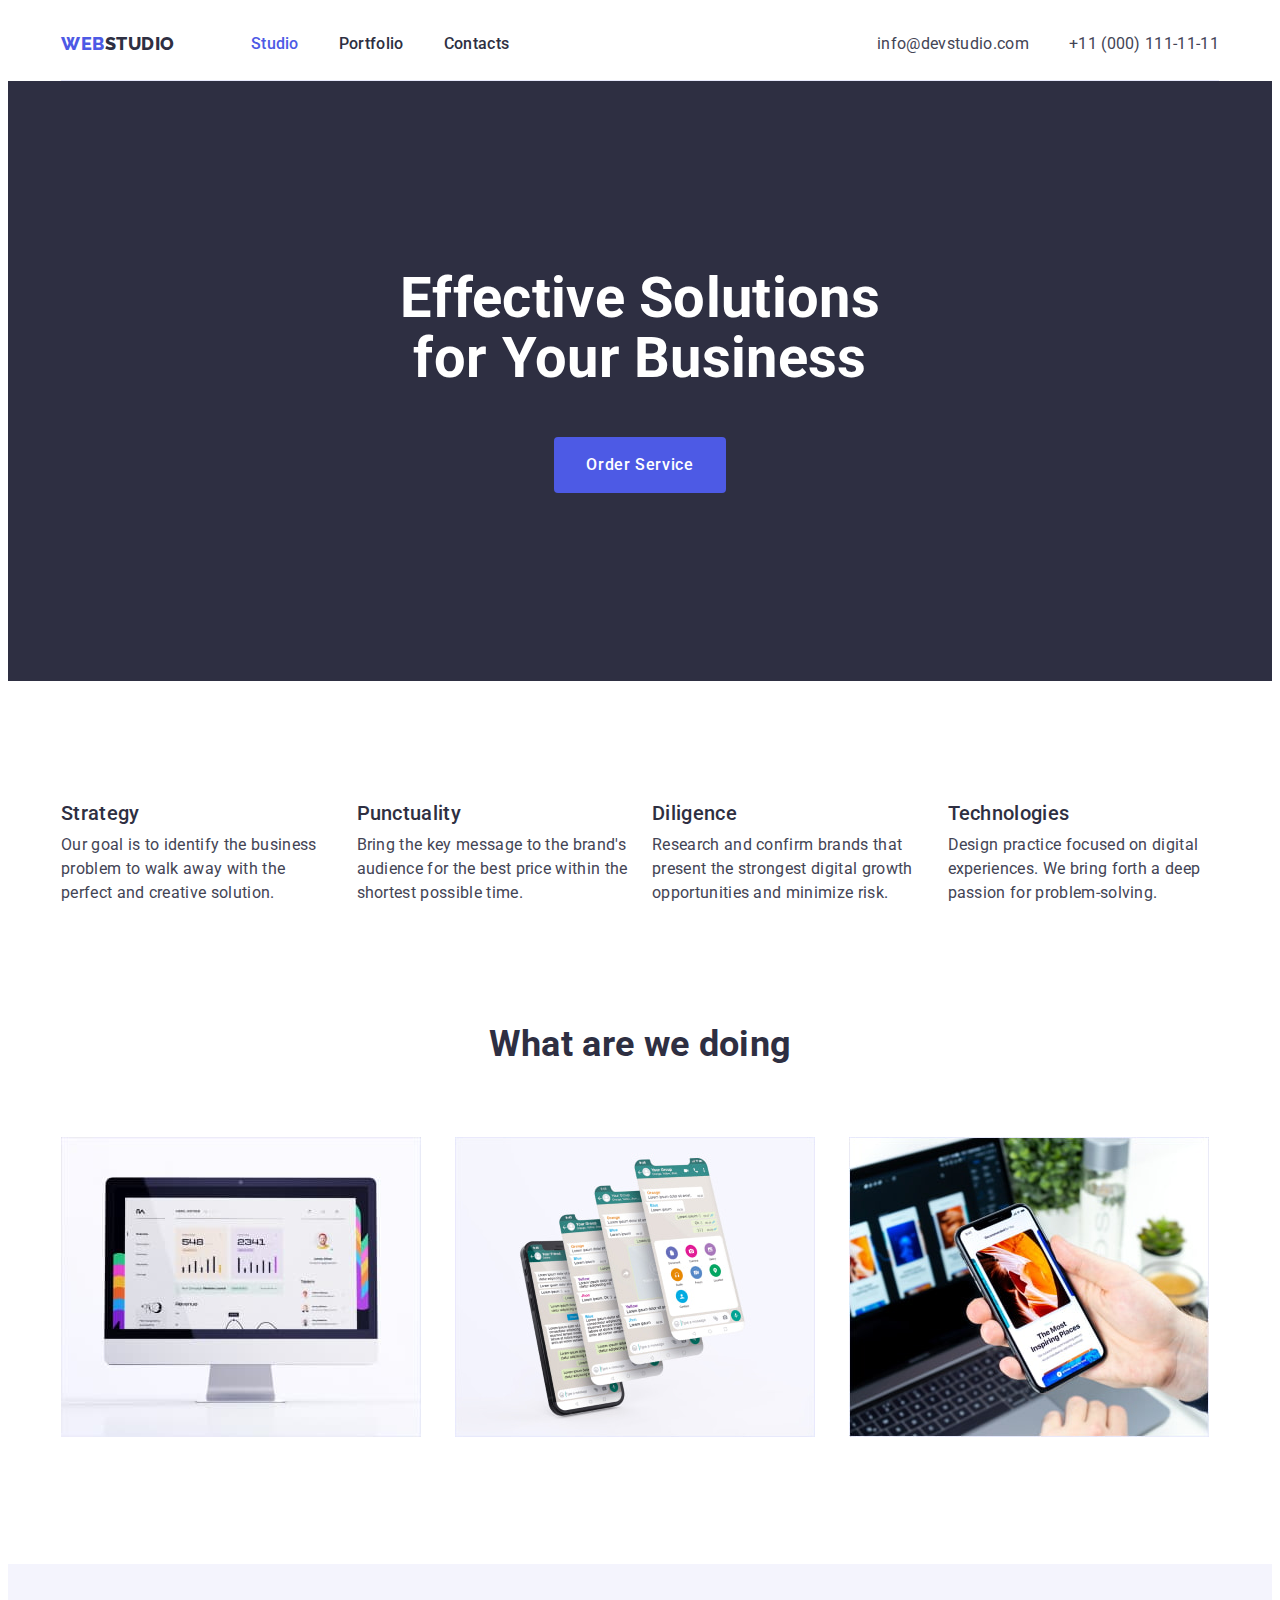
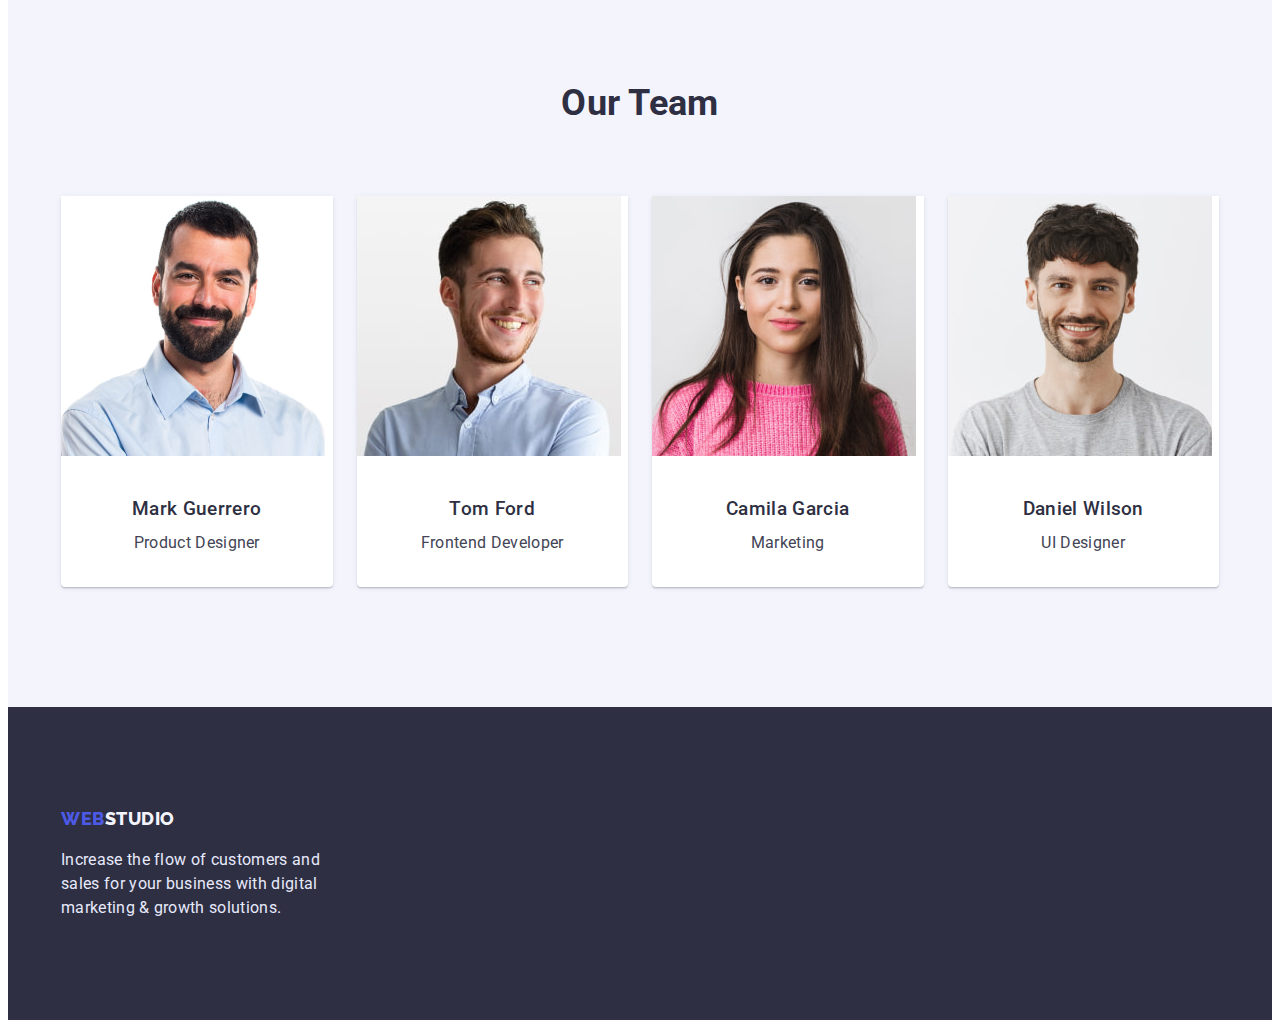
==== commit 574811a9: "correct file" ====
--- a/index.html
+++ b/index.html
@@ -54,28 +54,28 @@
             <div class="container"> 
             <ul class="title-description">
                 <li class="class-description">
-                    <div class="description">
+
                     <h3 class="section-title">Strategy</h3>
                     <p class="section-description">Our goal is to identify the business problem to walk away with the perfect and creative solution. </p>
-                    </div>
+                    
                 </li>
                 <li  class="class-description">
-                    <div class="description">
+
                     <h3 class="section-title">Punctuality</h3>
                     <p class="section-description">Bring the key message to the brand's audience for the best price within the shortest possible time.</p>
-                    </div>
+
                 </li>
                 <li  class="class-description">
-                    <div class="description">
+
                     <h3 class="section-title">Diligence</h3>
                     <p class="section-description">Research and confirm brands that present the strongest digital growth opportunities and minimize risk.</p>
-                    </div>
+
                 </li>
                 <li  class="class-description">
-                    <div class="description">
+
                     <h3 class="section-title">Technologies</h3>
                     <p class="section-description">Design practice focused on digital experiences. We bring forth a deep passion for problem-solving.</p>
-                </div>
+
                 </li>
             </ul>
         </div> 
@@ -147,9 +147,9 @@
             
         <a href="./index.html" class="logo_first">Web<span class="logo_second_footer">Studio</span></a>
     
-    <div class="footer-text">
-        <p>Increase the flow of customers and sales for your business with digital marketing & growth solutions.</p>
-    </div>
+    <!--<div class="footer-text">-->
+        <p class="footer-text">Increase the flow of customers and sales for your business with digital marketing & growth solutions.</p>
+    
     </footer>  
     </div>
     </div> 
--- a/css/styles.css
+++ b/css/styles.css
@@ -175,12 +175,13 @@
 }
 
 .block-description {
-    margin-top: 120px;
-    margin-bottom: 120px;
+    padding-top: 120px;
+    padding-bottom: 120px;
 }
 
 .class-description {
-    flex-basis: calc((100% - 72px) / 4);     
+    flex-basis: calc((100% - 72px) / 4);  
+    color: var(--text);
 } 
 
 .title-description {
@@ -221,15 +222,19 @@
      }
 
 .doing-section {
-    flex-basis: calc((100% - 48px) / 3);   
+   
     display: flex; 
     gap: 24px;
     margin-top: 72px;
+}
+
+.doing-colm {
+    flex-basis: calc((100% - 48px) / 3);
 }
 
  .teams-fon {
     background-color: var(--light);
-    padding-bottom: 116px;
+    padding-bottom: 120px;
     padding-top: 120px;
 } 
 
@@ -258,6 +263,9 @@
     background: var(--second-text-color);
     box-shadow: 0px 1px 6px rgba(46, 47, 66, 0.08), 0px 1px 1px rgba(46, 47, 66, 0.16), 0px 2px 1px rgba(46, 47, 66, 0.08);
     border-radius: 0px 0px 4px 4px;
+    display: block;
+    max-width: 100%; 
+    height: auto;
     
 }
 
@@ -277,9 +285,10 @@
     color: var(--text);
 }
 
-/*.fon-section {
-    display: flex;
-}*/
+.fon-section {
+    padding-top: 96px;
+    padding-bottom: 120px;
+}
 /*.button-section {
     padding-top: 83px;
     padding-bottom: 60px;
@@ -305,8 +314,7 @@
     cursor: pointer;
     letter-spacing: 0.04em;
     padding: 12px 24px;
-    margin-bottom: 60px;
-    margin-top: 83px;
+    border-radius: 4px;
 }
 
 .button-nav-port:hover,
@@ -315,13 +323,7 @@
     background-color: var(--pressed-state);
 }
 
-.photo {
-    display: flex;
-    flex-wrap: wrap;
-    gap: 24px;
-    margin-bottom: 120px;
-
-}
+
 
 /*.fon-photo:nth-child(3) {
     margin-right: 0;
@@ -331,11 +333,18 @@
     background-color: var(--second-text-color);
     border-color: var(--accent);
     max-width: 360px;
- 
-    }
-    
-.block-photo{
+    display: flex;
+    flex-wrap: wrap;
+    gap: 24px;
+    padding-top: 60px;
+    
+}
+    
+.block-photo {
     flex-basis: calc((100% - 48px) / 3);
+    display: block;
+    max-width: 100%;
+    height: auto;
 
 }
 
@@ -343,7 +352,10 @@
 .title-section {
 padding-top: 32px;
 padding-bottom: 32px;
-padding-left: 8px;
+padding-left: 16px;
+border-left: 1px solid var(--light);
+border-right: 1px solid var(--light);
+border-bottom: 1px solid var(--light);
 }
 
 .section-title-photo {
@@ -355,19 +367,21 @@
     margin-bottom: 8px;
 }
 
-
-.description {
-    color: var(--text);
-    flex-basis: calc((100% - 48px) / 4); 
-
-
-}
+.description-photo {
+    color: var(--text); 
+}
+
+
+
+
+
 
 .footer {
     color: var(--accent);
     background-color: var(--dark);
     padding-top: 100px;
     padding-bottom: 100px;
+    
 } 
 
 
@@ -375,14 +389,15 @@
 .logo_second_footer {
     font-weight: 800;
     color: var(--button-noactive);
+
 }
 
 .footer-text {
     width: 264px;
-    margin-top: 16px;
-}
-
-
-
-
-
+    padding-top: 16px;
+}
+
+
+
+
+
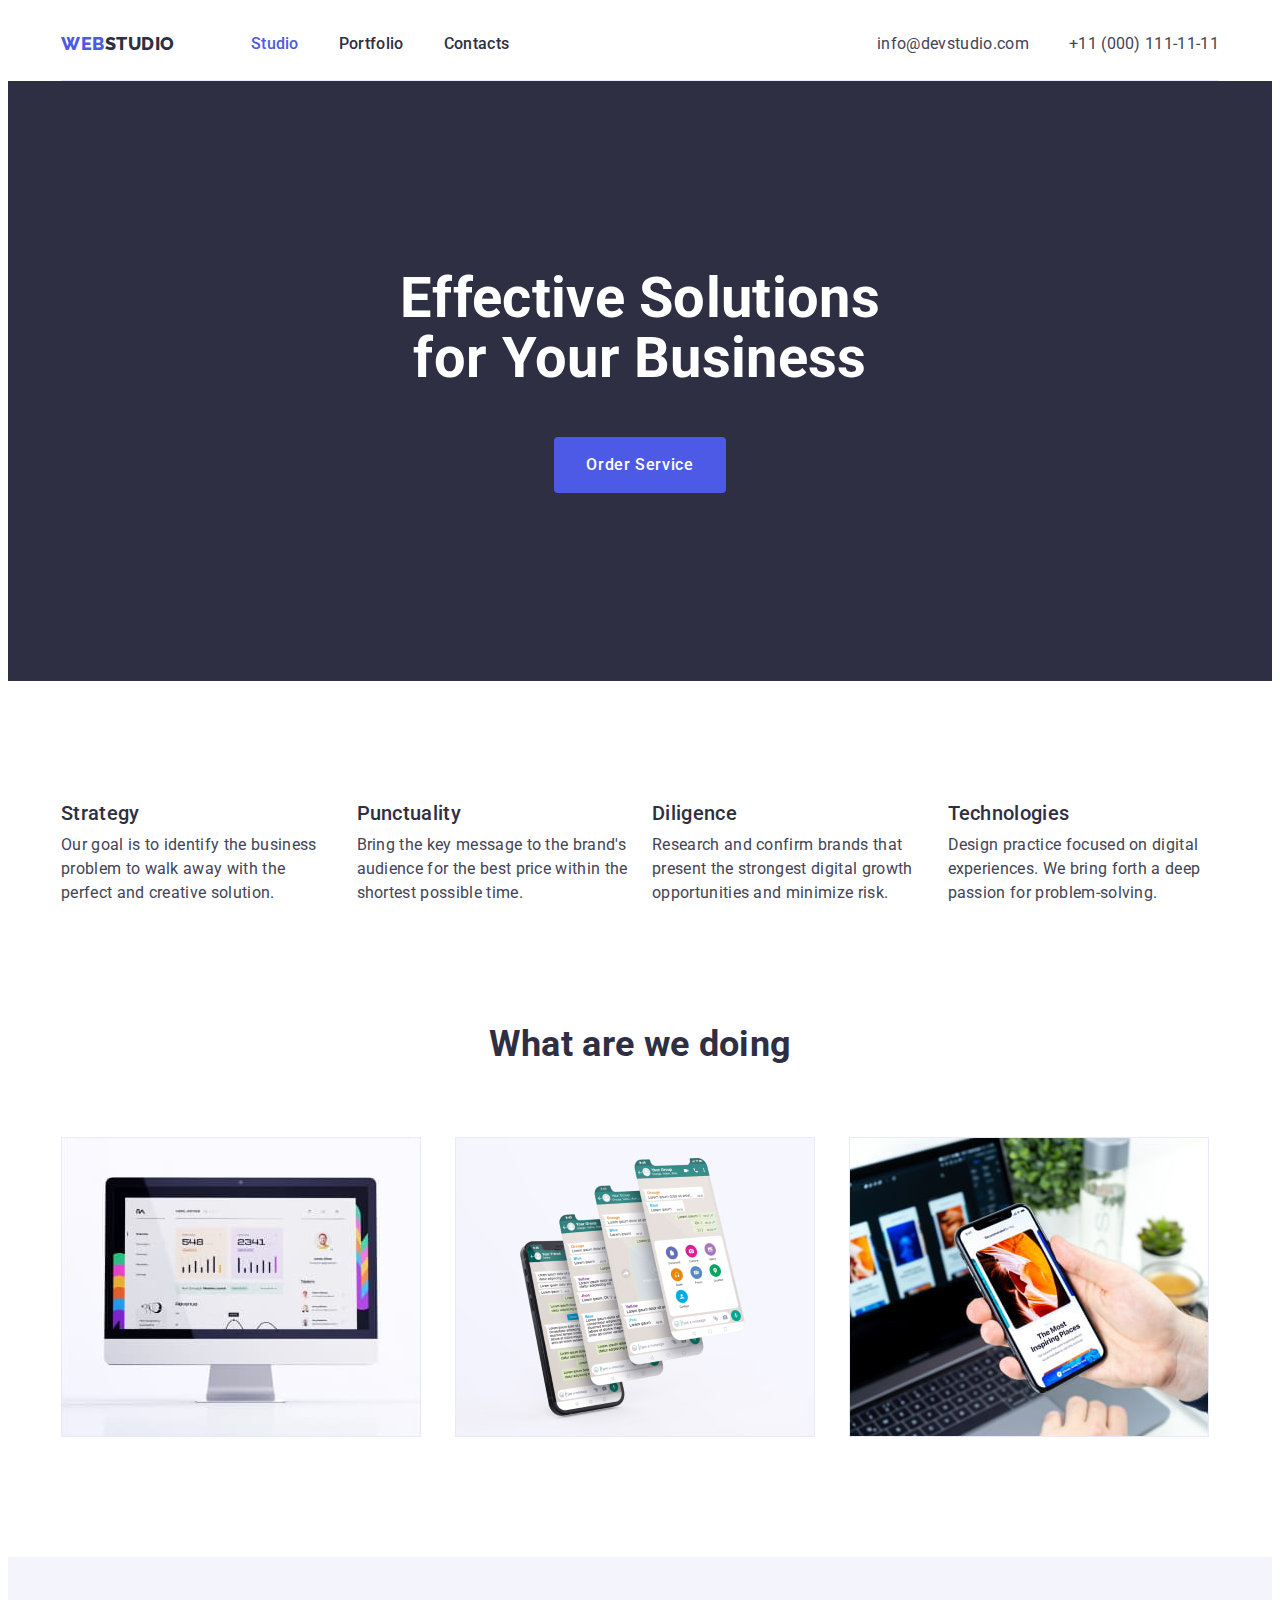
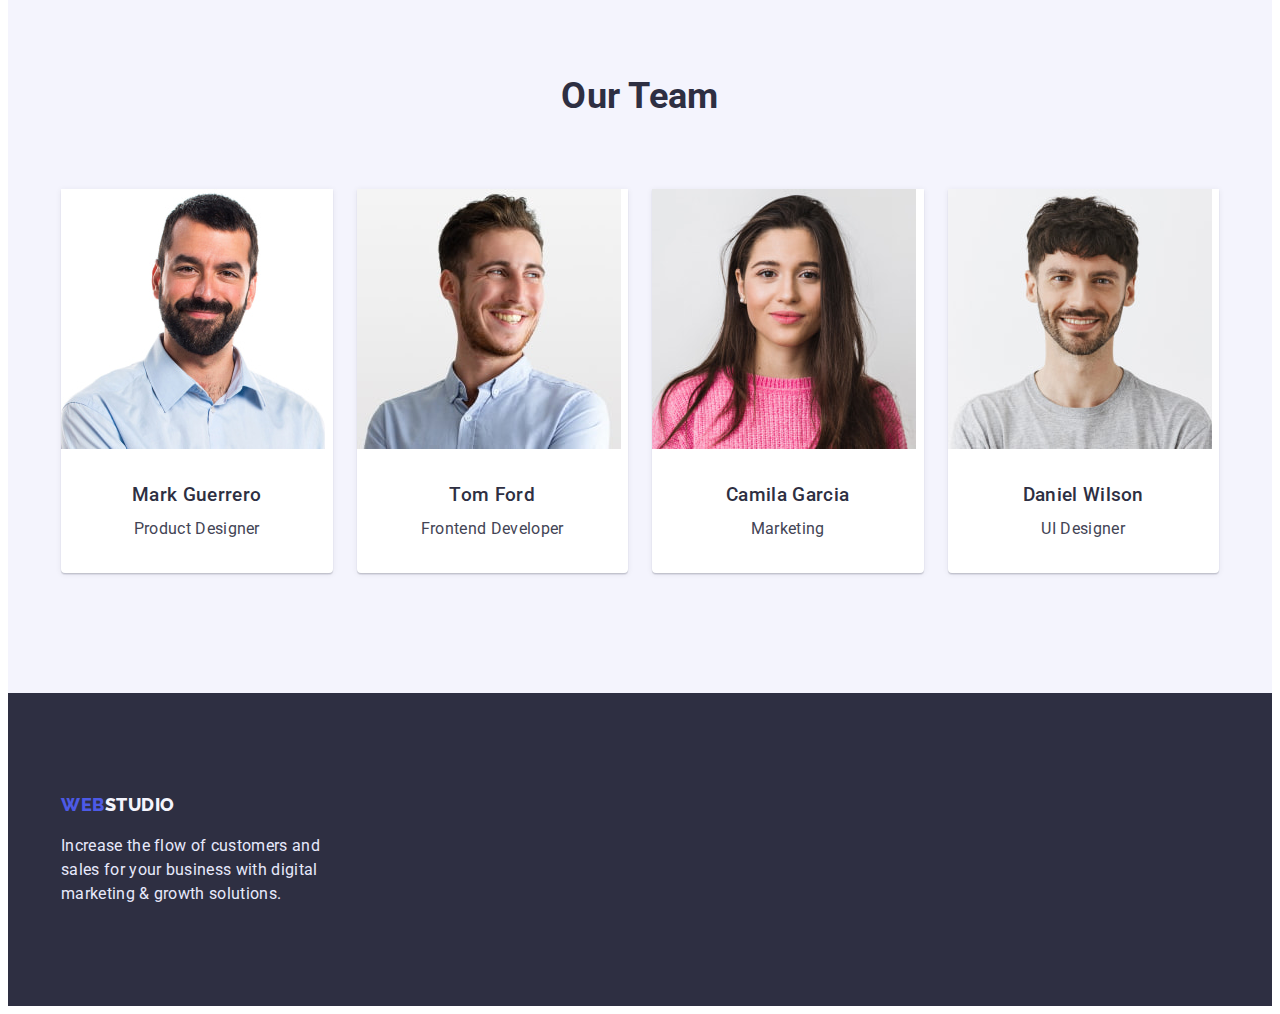
==== commit 7398bf03: "add class for teg img, correct size photos" ====
--- a/index.html
+++ b/index.html
@@ -85,9 +85,9 @@
                 <div class="container">
                 <h2 class="doing">What are we doing</h2>
                     <ul class="doing-section">
-                        <li class="doing-colm"><img src="./images/img_1.jpg" alt="img1" width="360"></li>
-                        <li class="doing-colm"><img src="./images/img_2.jpg" alt="img2" width="360"></li>
-                        <li class="doing-colm"><img src="./images/img_3.jpg" alt="img3" width="360"></li>
+                        <li class="doing-colm"><img class="photo" src="./images/img_1.jpg" alt="img1" width="360"></li>
+                        <li class="doing-colm"><img class="photo" src="./images/img_2.jpg" alt="img2" width="360"></li>
+                        <li class="doing-colm"><img class="photo" src="./images/img_3.jpg" alt="img3" width="360"></li>
                     </ul>
                 </div> 
         
@@ -101,7 +101,7 @@
                 <ul class="team-class">
                     
                     <li class="worker-fon">
-                        <img src="./images/team_card_1.jpg" alt="Team Card 1" width="264" height="260">
+                        <img class="photo" src="./images/team_card_1.jpg" alt="Team Card 1" width="264" height="260">
                         <div class="worker-section">
                         <h3 class="worker">Mark Guerrero</h3>
                         <p class="team-job">Product Designer</p>
@@ -110,7 +110,7 @@
                
                    
                     <li class="worker-fon">
-                        <img src="./images/team_card_2.jpg" alt="Team Card 2" width="264" height="260">
+                        <img class="photo" src="./images/team_card_2.jpg" alt="Team Card 2" width="264" height="260">
                         <div class="worker-section">
                         <h3 class="worker">Tom Ford</h3>
                         <p class="team-job">Frontend Developer</p>
@@ -119,7 +119,7 @@
                 
                   
                     <li class="worker-fon">
-                        <img src="./images/team_card_3.jpg" alt="Team Card 3" width="264" height="260">
+                        <img class="photo" src="./images/team_card_3.jpg" alt="Team Card 3" width="264" height="260">
                         <div class="worker-section">
                         <h3 class="worker">Camila Garcia</h3>
                         <p class="team-job">Marketing</p>
@@ -128,7 +128,7 @@
                 
                   
                     <li class="worker-fon">
-                        <img src="./images/team_card_4.jpg" alt="Team Card 4" width="264" height="260">
+                        <img class="photo" src="./images/team_card_4.jpg" alt="Team Card 4" width="264" height="260">
                         <div class="worker-section">
                         <h3 class="worker">Daniel Wilson</h3>
                         <p class="team-job">UI Designer</p>
--- a/css/styles.css
+++ b/css/styles.css
@@ -44,6 +44,11 @@
     padding: 0;
     margin: 0;
 }
+.photo {
+    display: block;
+    max-width: 100%;
+    height: auto;
+}
 
 /*logo*/
 
@@ -324,28 +329,19 @@
 }
 
 
-
-/*.fon-photo:nth-child(3) {
-    margin-right: 0;
-}*/
-
 .fon-photo {
     background-color: var(--second-text-color);
     border-color: var(--accent);
-    max-width: 360px;
-    display: flex;
-    flex-wrap: wrap;
-    gap: 24px;
+    display: flex;
+    flex-wrap: wrap;
+    gap: 48px 24px;
     padding-top: 60px;
+
     
 }
     
 .block-photo {
     flex-basis: calc((100% - 48px) / 3);
-    display: block;
-    max-width: 100%;
-    height: auto;
-
 }
 
 
